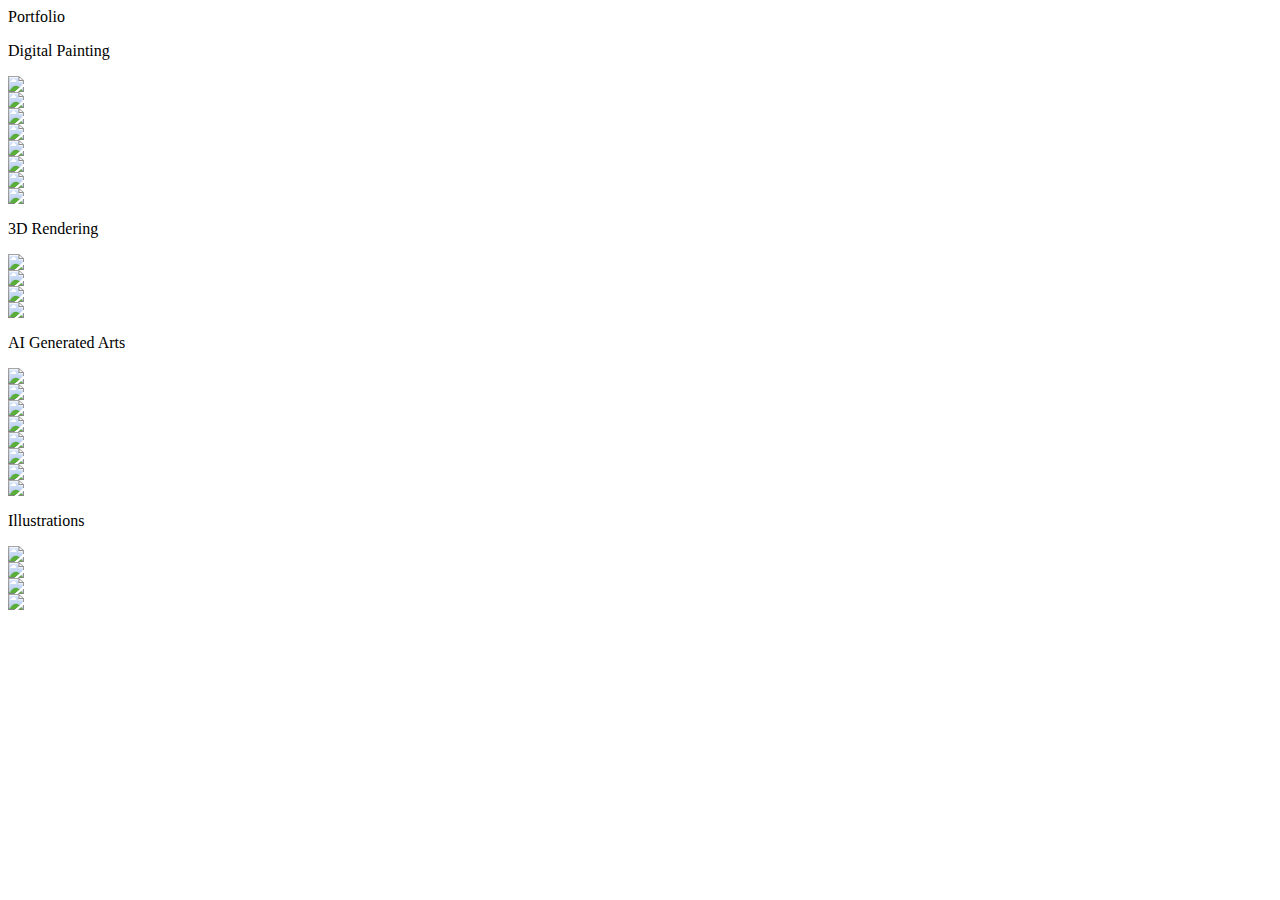
==== portfolio.html @ 2267429c "Add files via upload" ====
<html lang="en">
<head>
    <meta charset="UTF-8">
    <meta http-equiv="X-UA-Compatible" content="IE=edge">
    <meta name="viewport" content="width=device-width, initial-scale=1.0">
    <title>Portfolio</title>
    <link rel="stylesheet" href="portfolio/port_style.css">
</head>
<body>
    <section id="header">
        <div class="header1">
        Port<span>folio</span> 
        </div>

    </section>

    <section id="Digital_Painting">
        <div class="topic">
           <p>Digital Painting</p>
        </div>
        <div id="gallery">
            <div class="square">
                <img src="Portfolio/Digital Painting/1.jpg">
            </div>
            <div class="square">
                <img src="Portfolio/Digital Painting/2.jpg">
           </div>
           <div class="square">
                <img src="Portfolio/Digital Painting/3.jpg">
           </div>
           <div class="square">
                <img src="Portfolio/Digital Painting/4.jpg">
           </div>
           <div class="square">
                <img src="Portfolio/Digital Painting/5.jpg">
           </div>
           <div class="square">
                <img src="Portfolio/Digital Painting/6.jpg">
           </div>
           <div class="square">
                <img src="Portfolio/Digital Painting/7.jpg">
           </div>
           <div class="square">
                <img src="Portfolio/Digital Painting/8.jpg">
           </div>
          </div>
    </section>

    <section id="Rendering">
        <div class="topic">
           <p>3D Rendering</p>
        </div>
        <div id="gallery">
            <div class="square">
              <img src="Portfolio/Blender/1.jpg">
            </div>
            <div class="square">
                <img src="Portfolio/Blender/2.jpg">
           </div>
           <div class="square">
            <img src="Portfolio/Blender/3.jpg">
           </div>
           <div class="square">
            <img src="Portfolio/Blender/4.jpg">
           </div>
        </div>
    </section>

    <section id="Ai_Arts">
        <div class="topic">
           <p>AI Generated Arts</p>
        </div>
        <div id="gallery">
            <div class="square">
              <img src="Portfolio/Ai-Arts/1.jpg">
            </div>
            <div class="square">
                <img src="Portfolio/Ai-Arts/2.jpg">
           </div>
           <div class="square">
            <img src="Portfolio/Ai-Arts/3.jpg">
           </div>
           <div class="square">
            <img src="Portfolio/Ai-Arts/4.jpg">
           </div>
           <div class="square">
            <img src="Portfolio/Ai-Arts/5.jpg">
           </div>
           <div class="square">
            <img src="Portfolio/Ai-Arts/6.jpg">
           </div>
           <div class="square">
            <img src="Portfolio/Ai-Arts/7.jpg">
           </div>
           <div class="square">
            <img src="Portfolio/Ai-Arts/8.jpg">
           </div>
          </div>
    </section>

    <section id="Illustrations">
        <div class="topic">
           <p>Illustrations</p>
        </div>
        <div id="gallery">
            <div class="square">
               <img src="Portfolio/Illustrations/1.jpg">
            </div>
            <div class="square">
                <img src="Portfolio/Illustrations/2.jpg">
           </div>
           <div class="square">
                <img src="Portfolio/Illustrations/3.jpg">
           </div>
           <div class="square">
                <img src="Portfolio/Illustrations/4.jpg">
           </div>
         </div>
    </section>

</body>
</html>
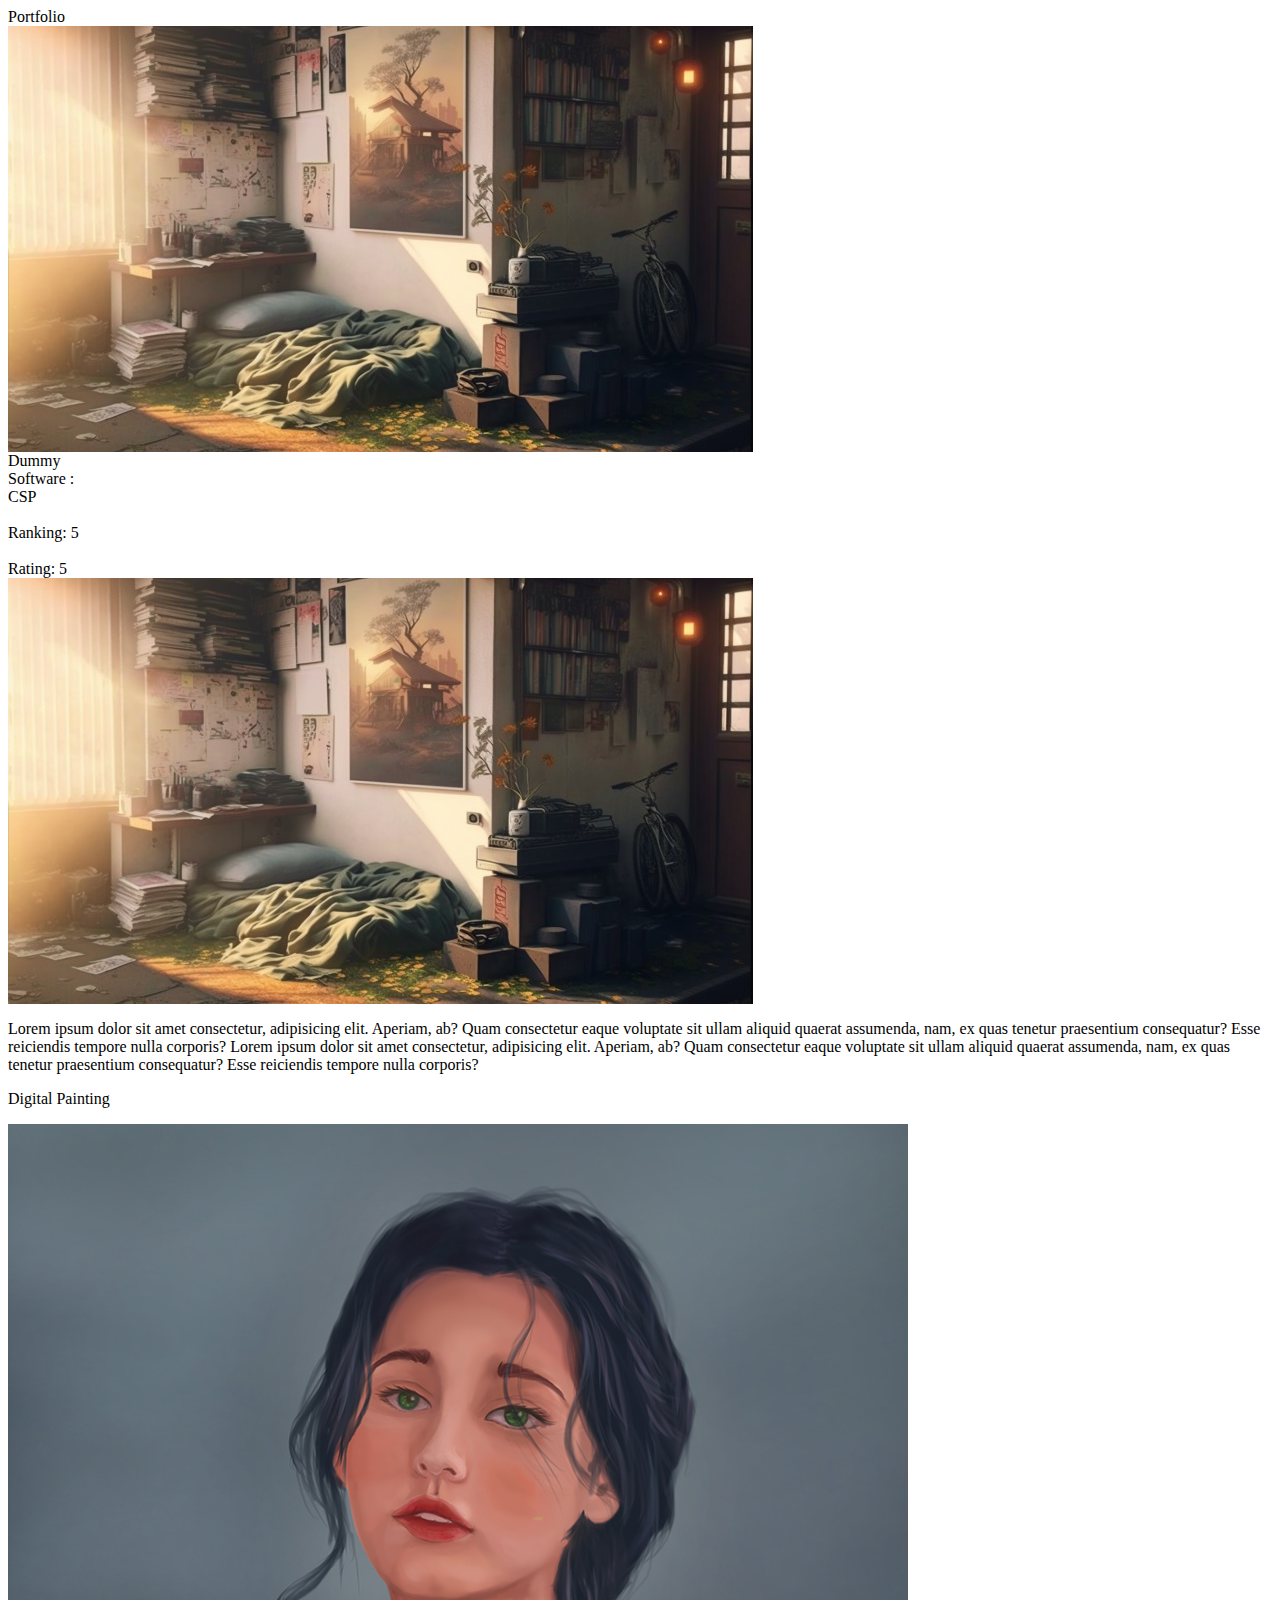
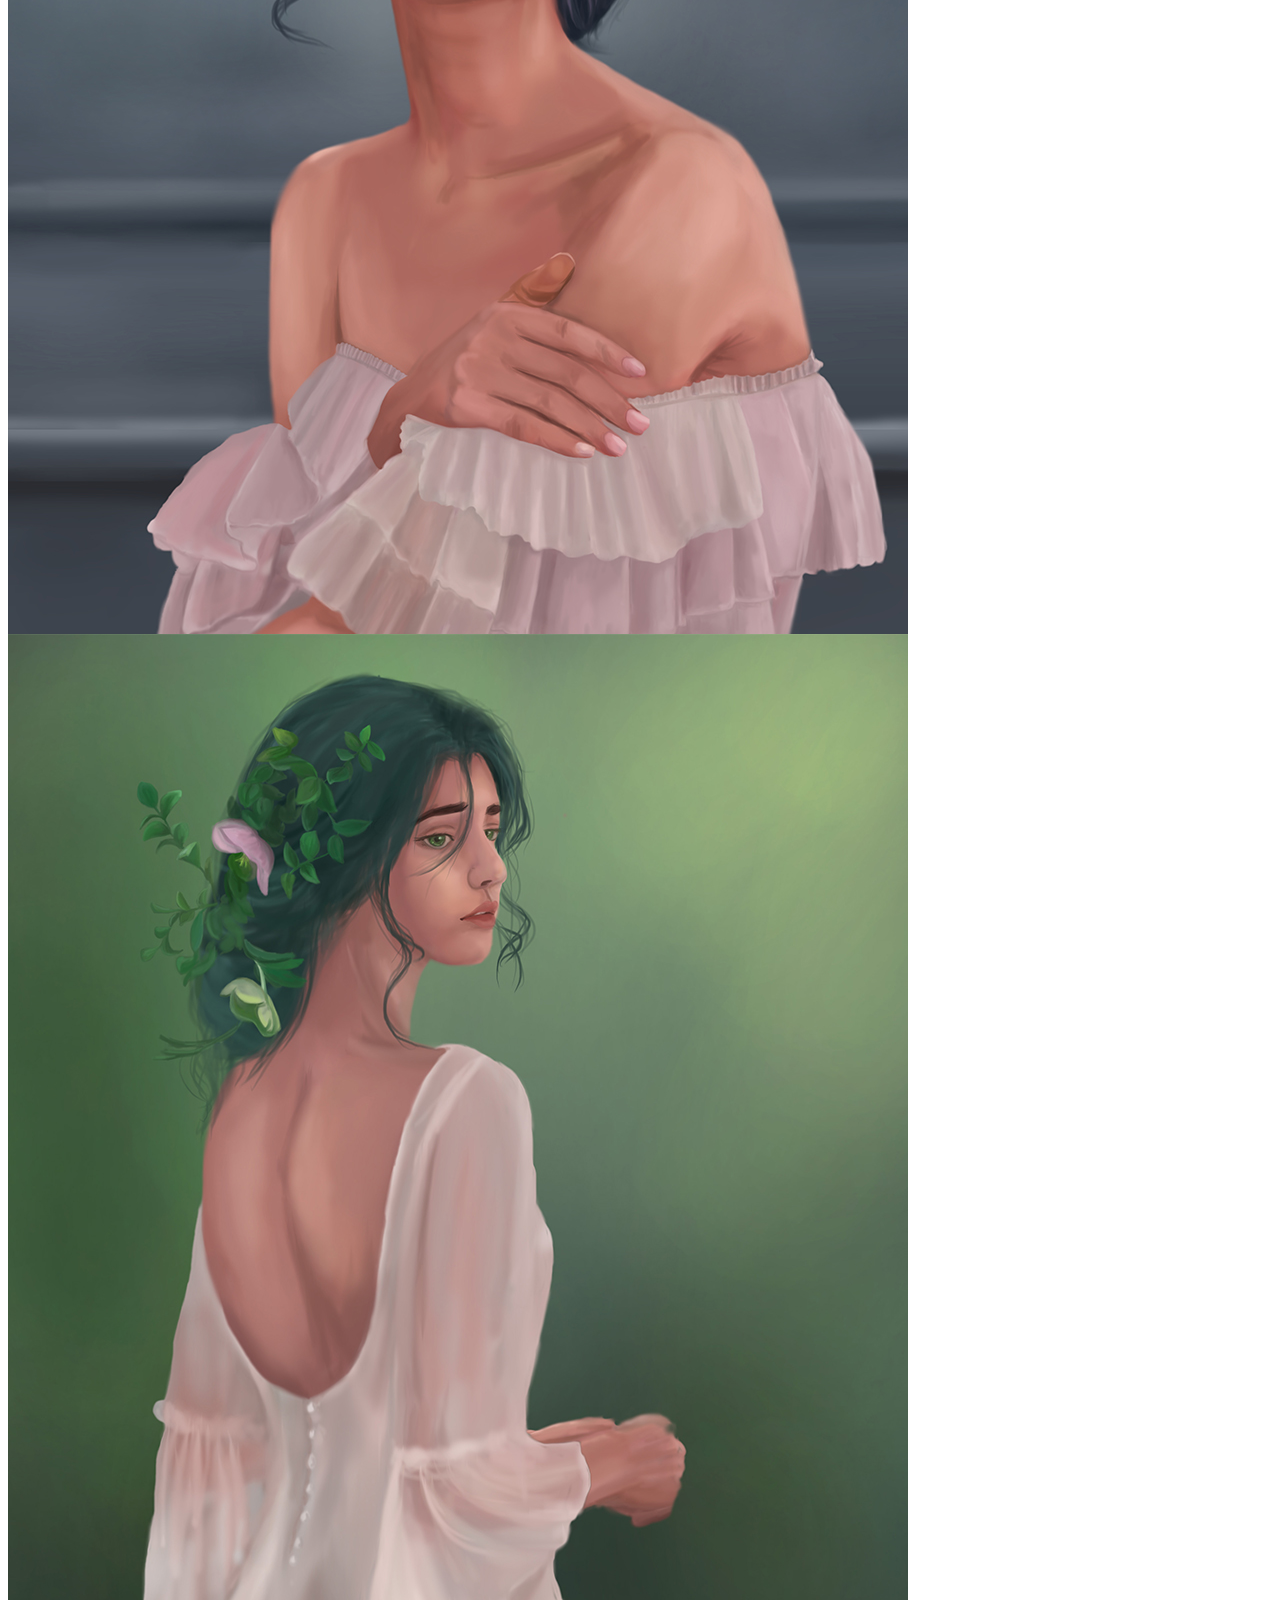
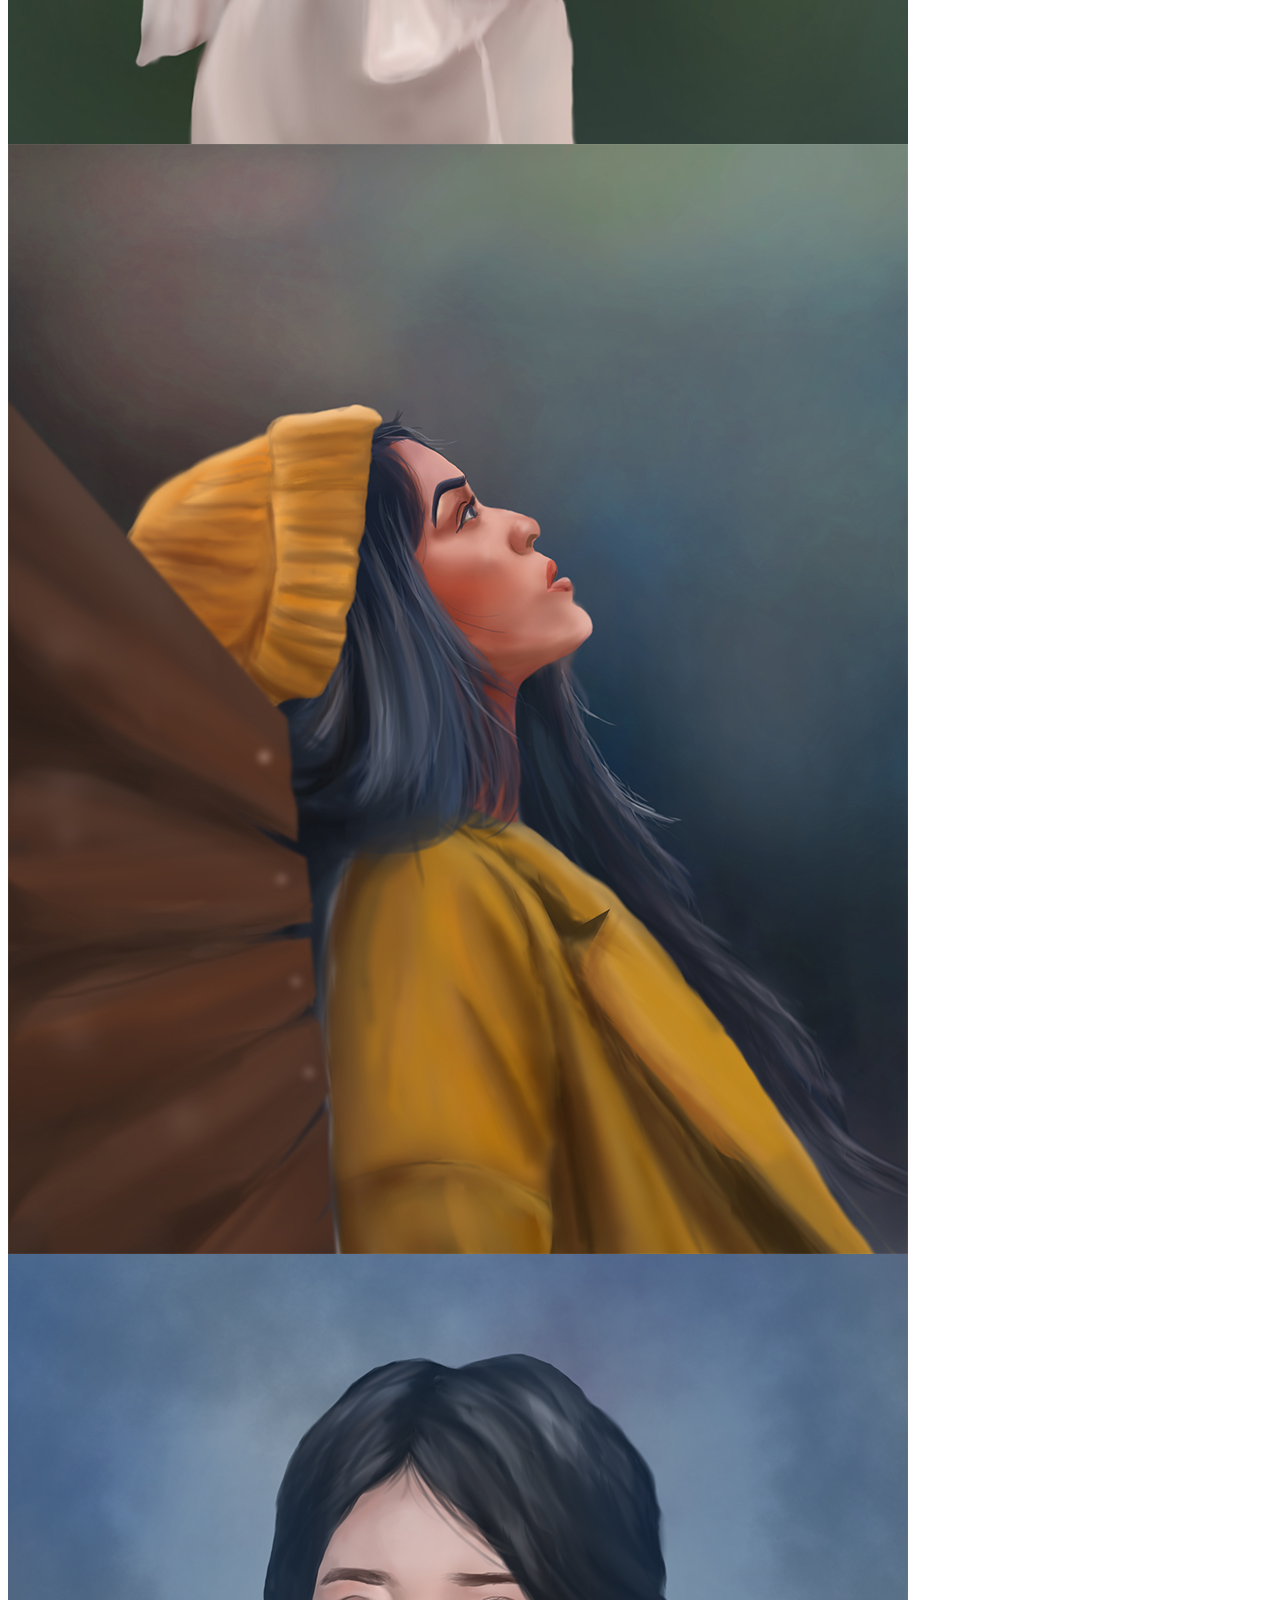
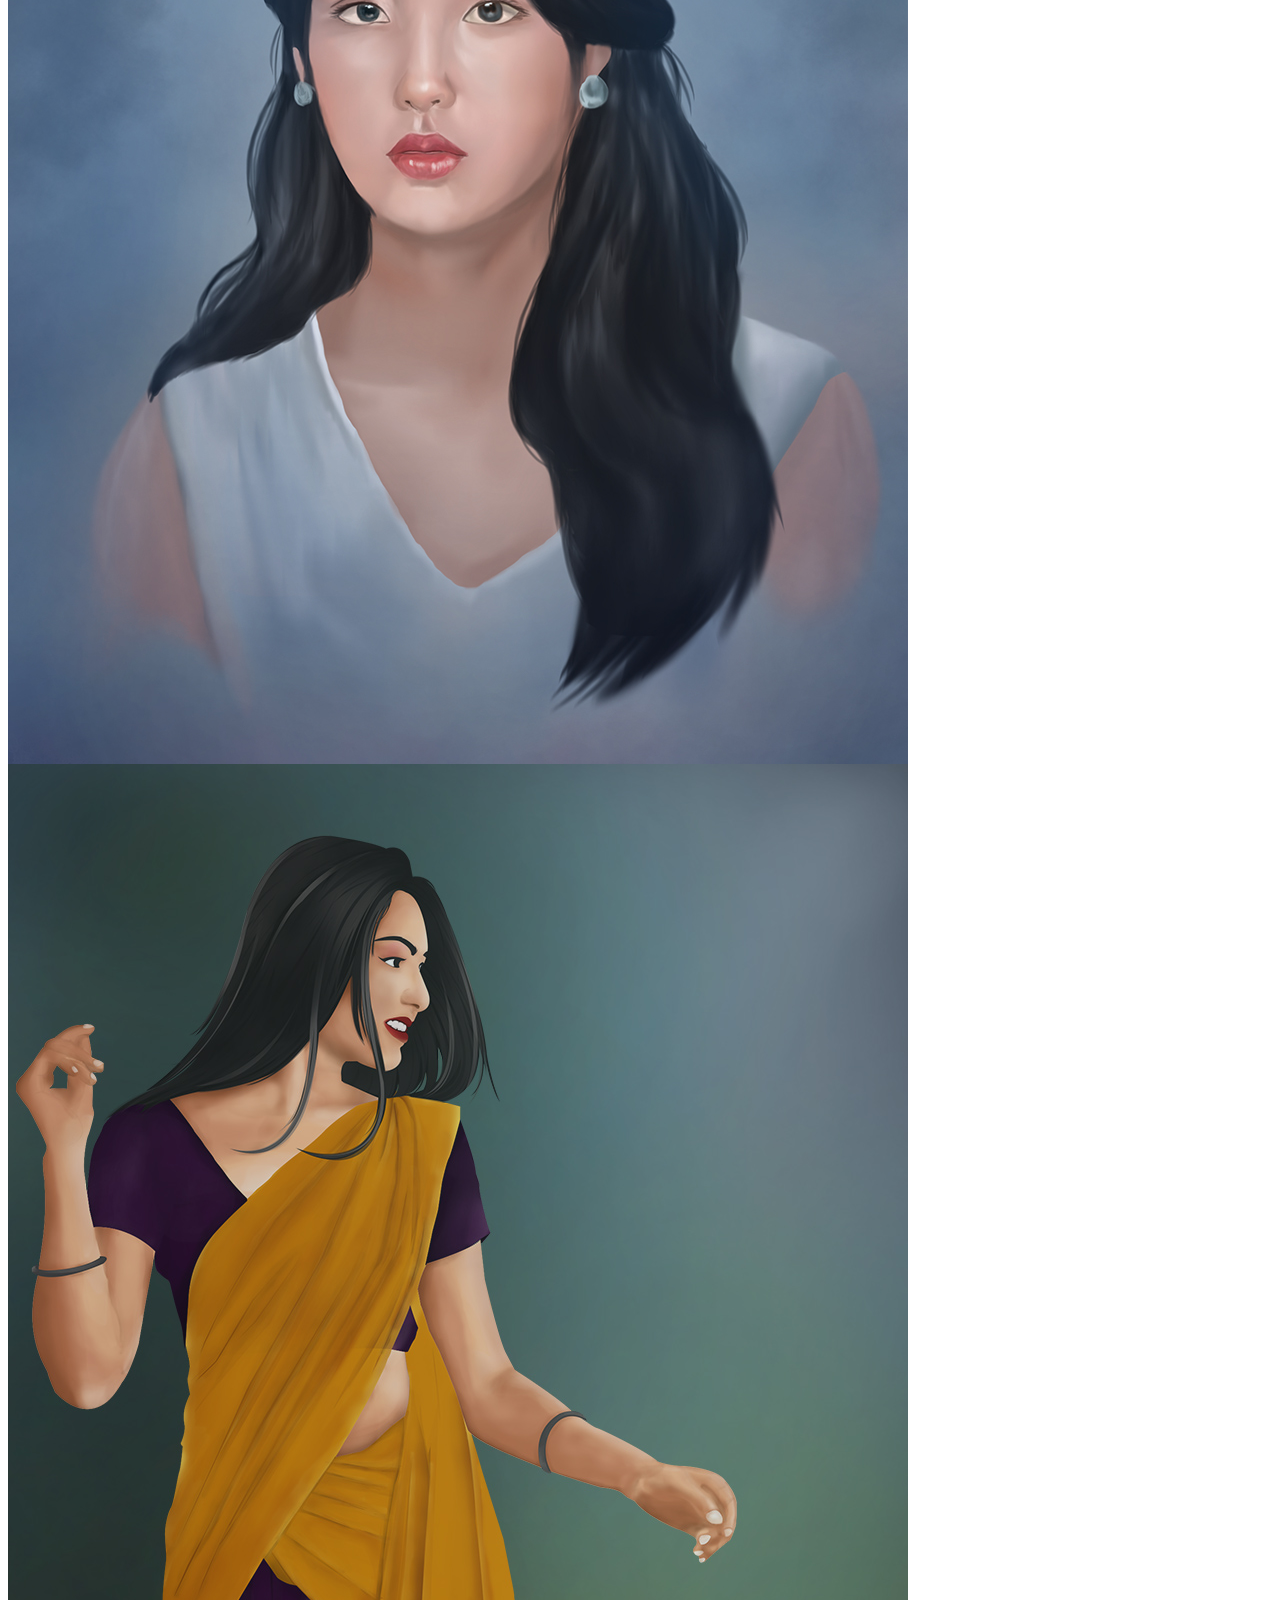
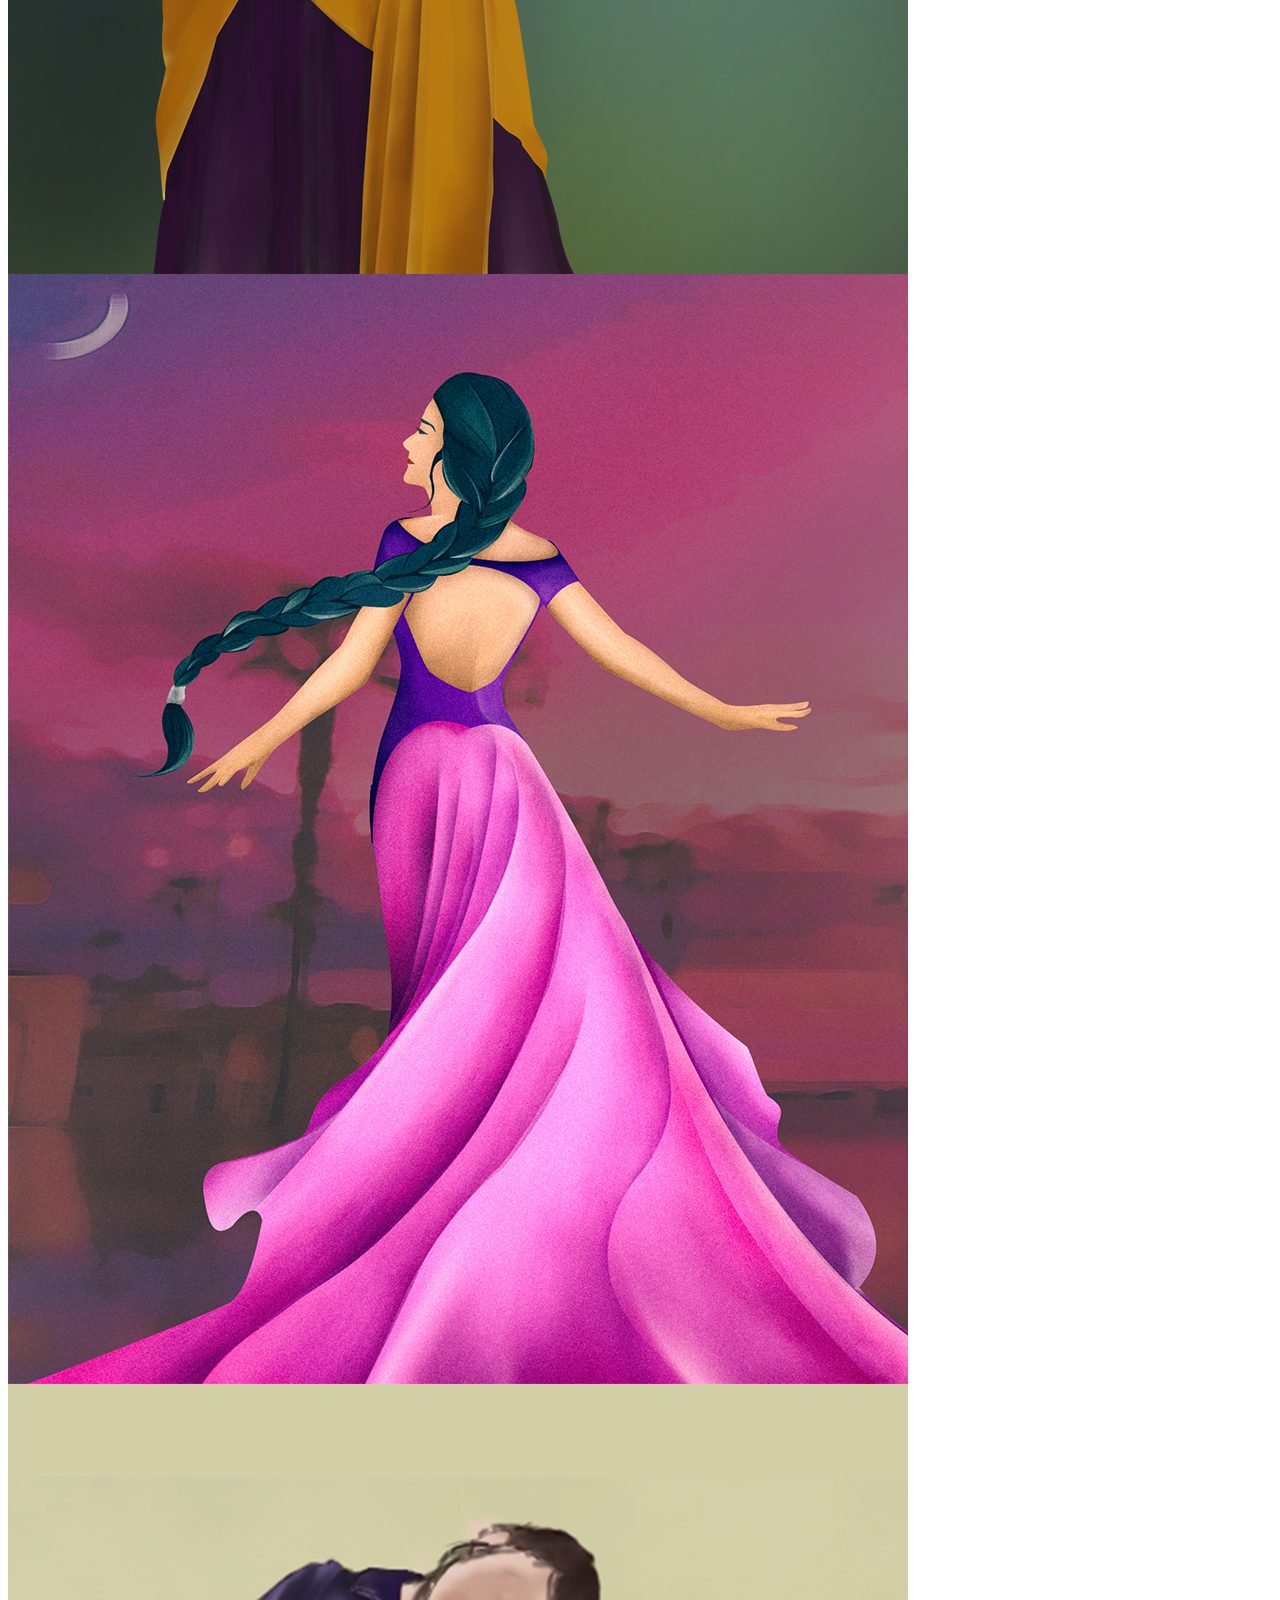
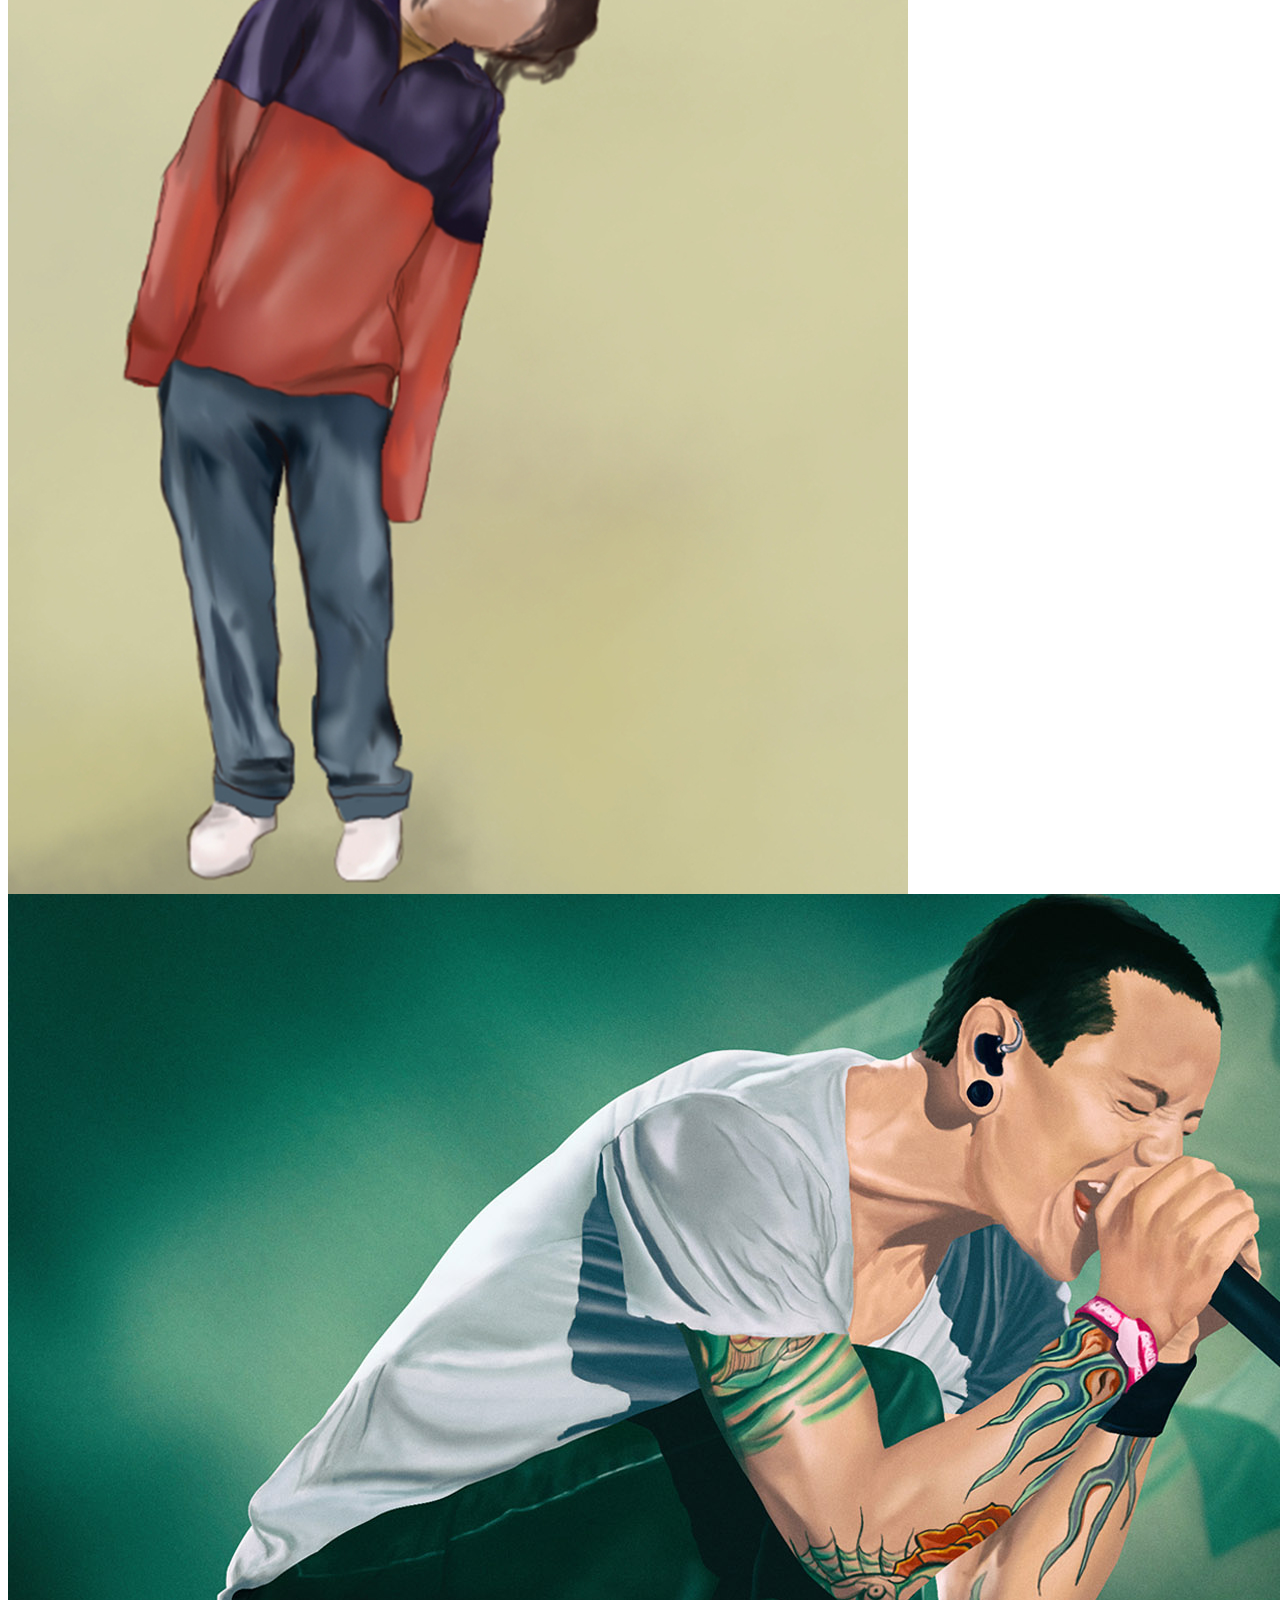
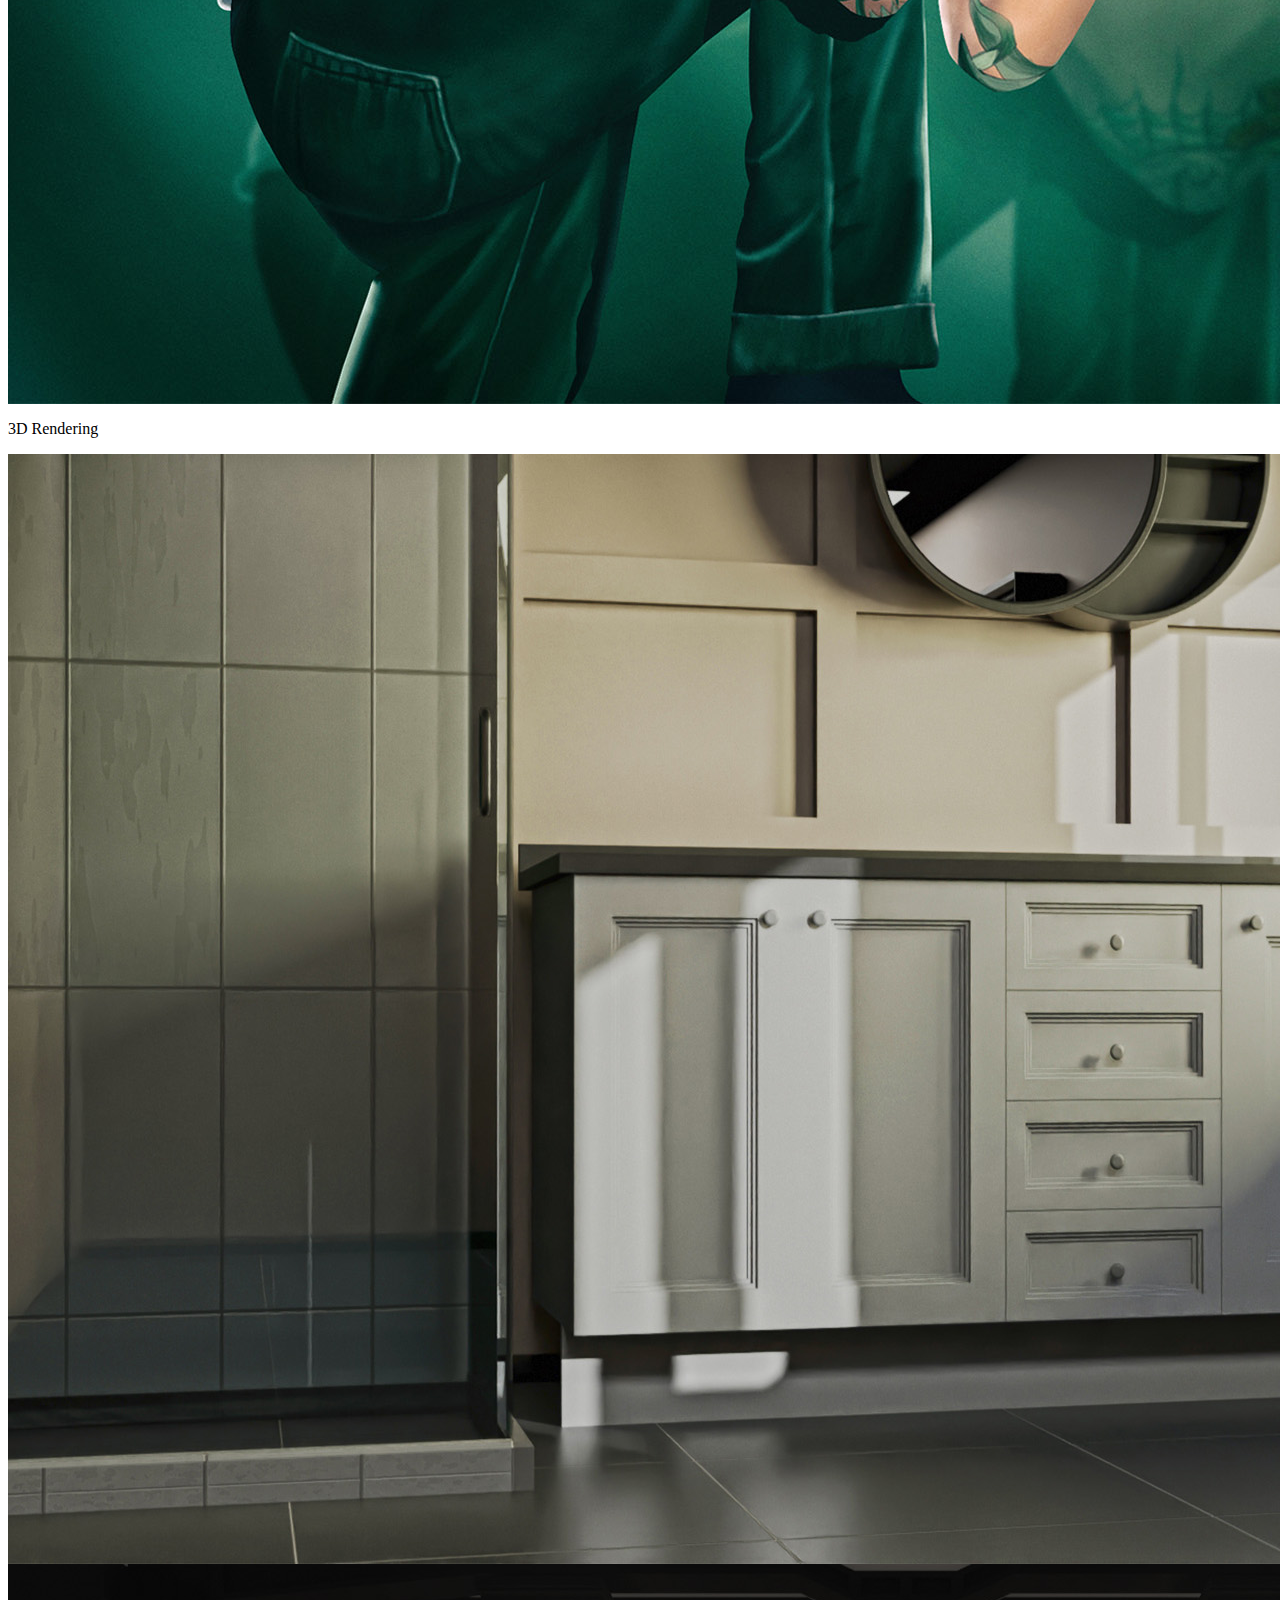
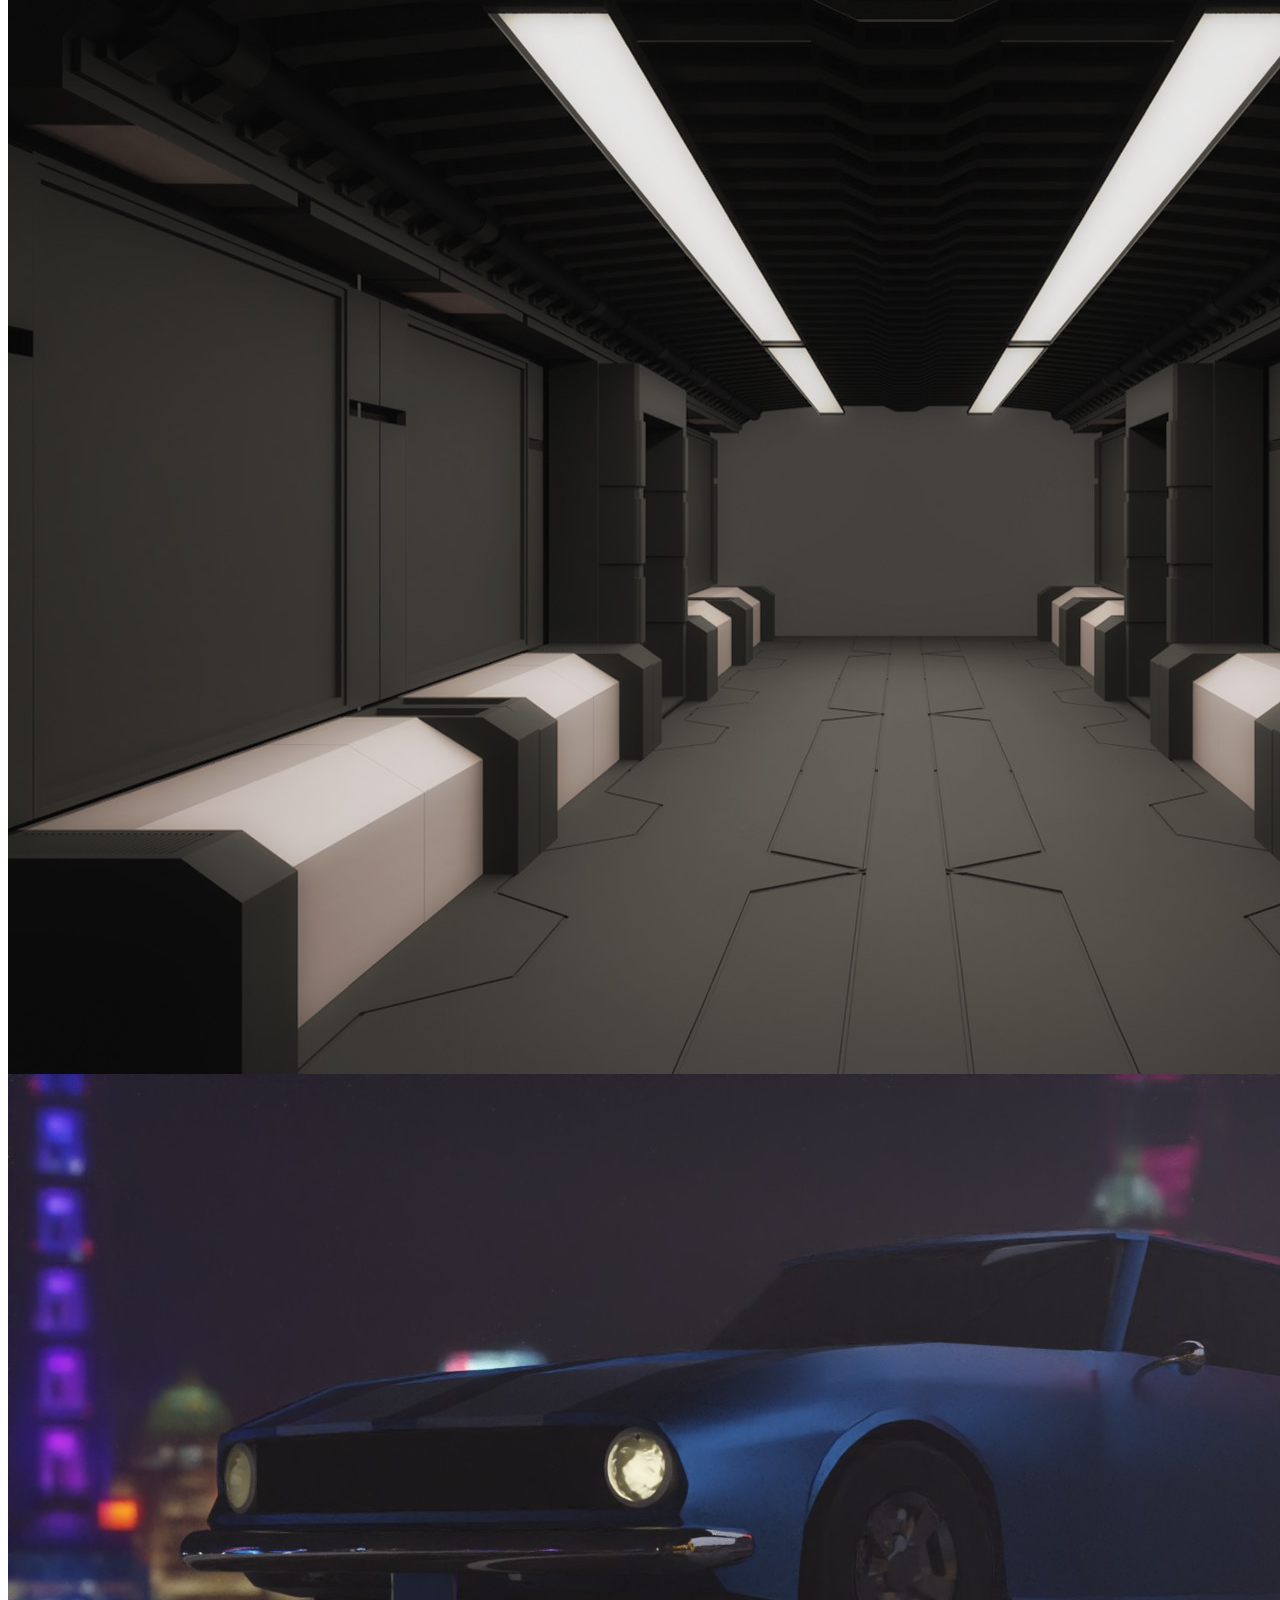
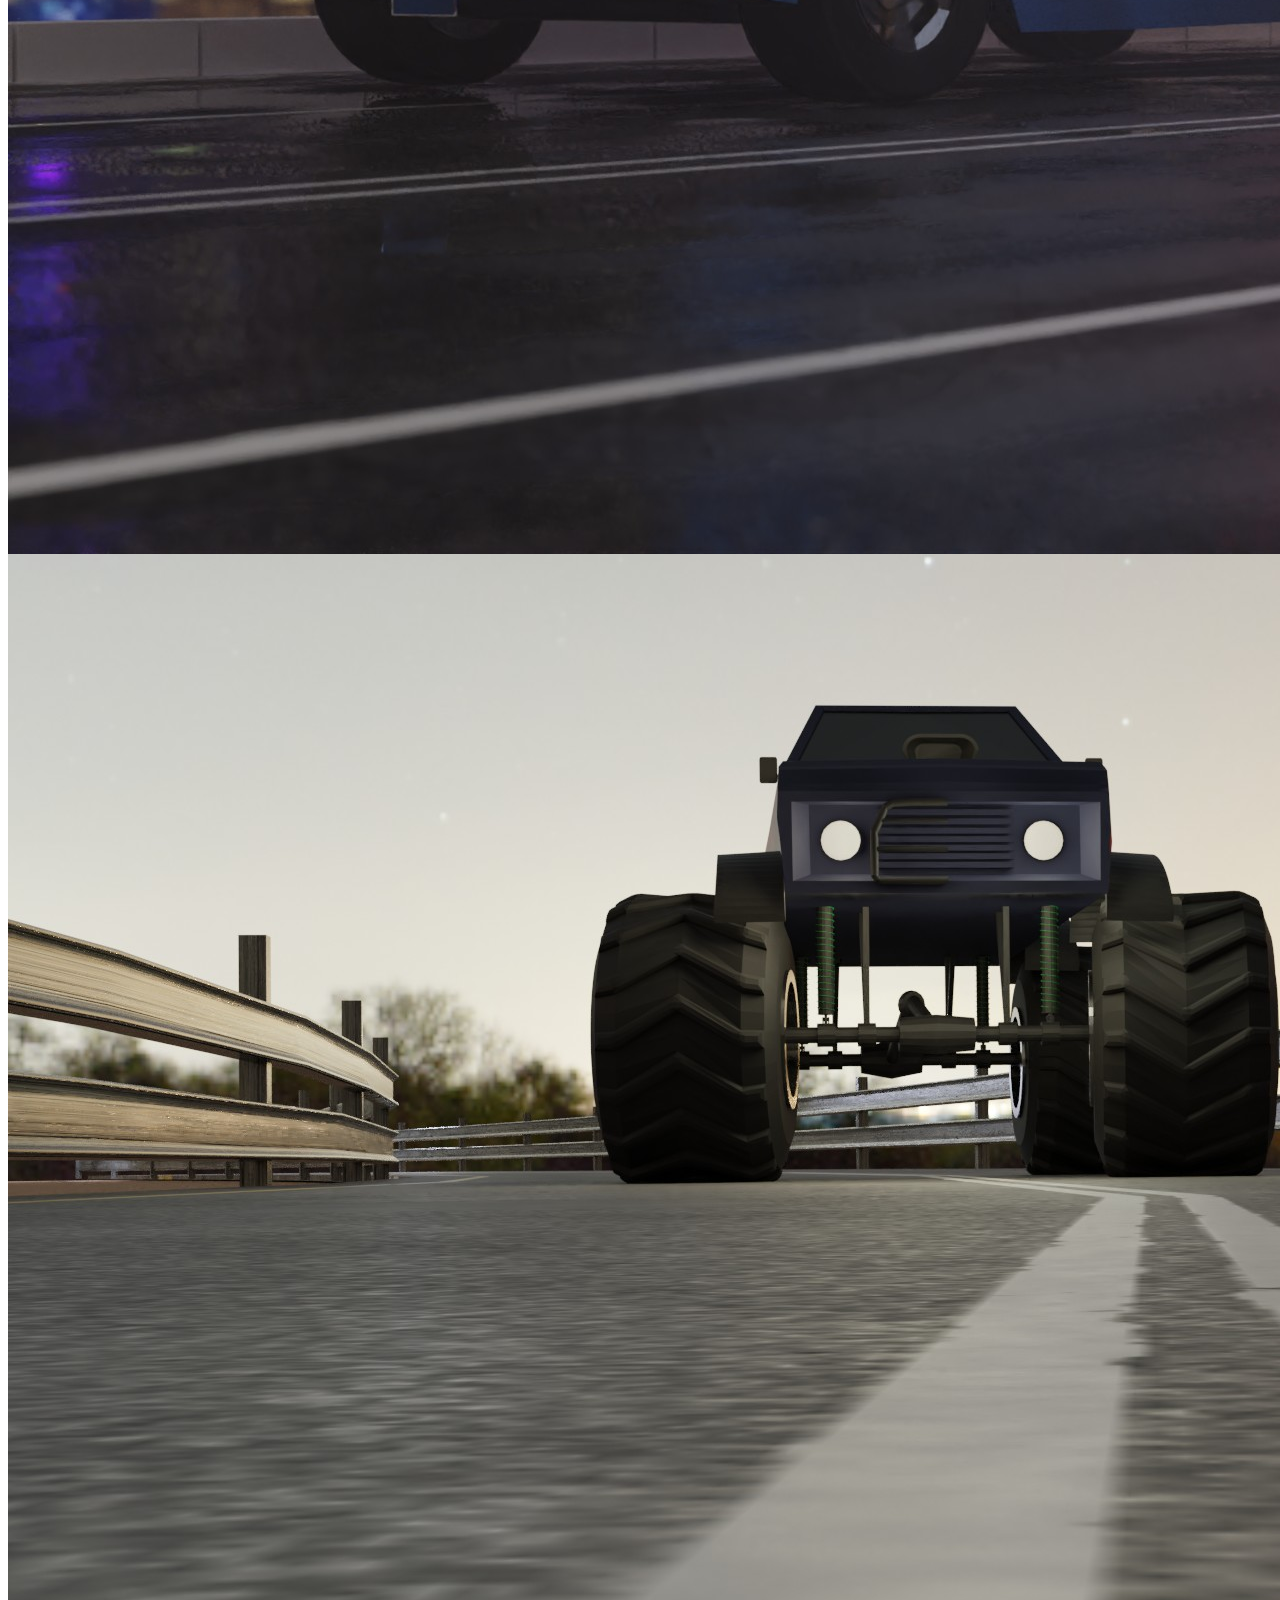
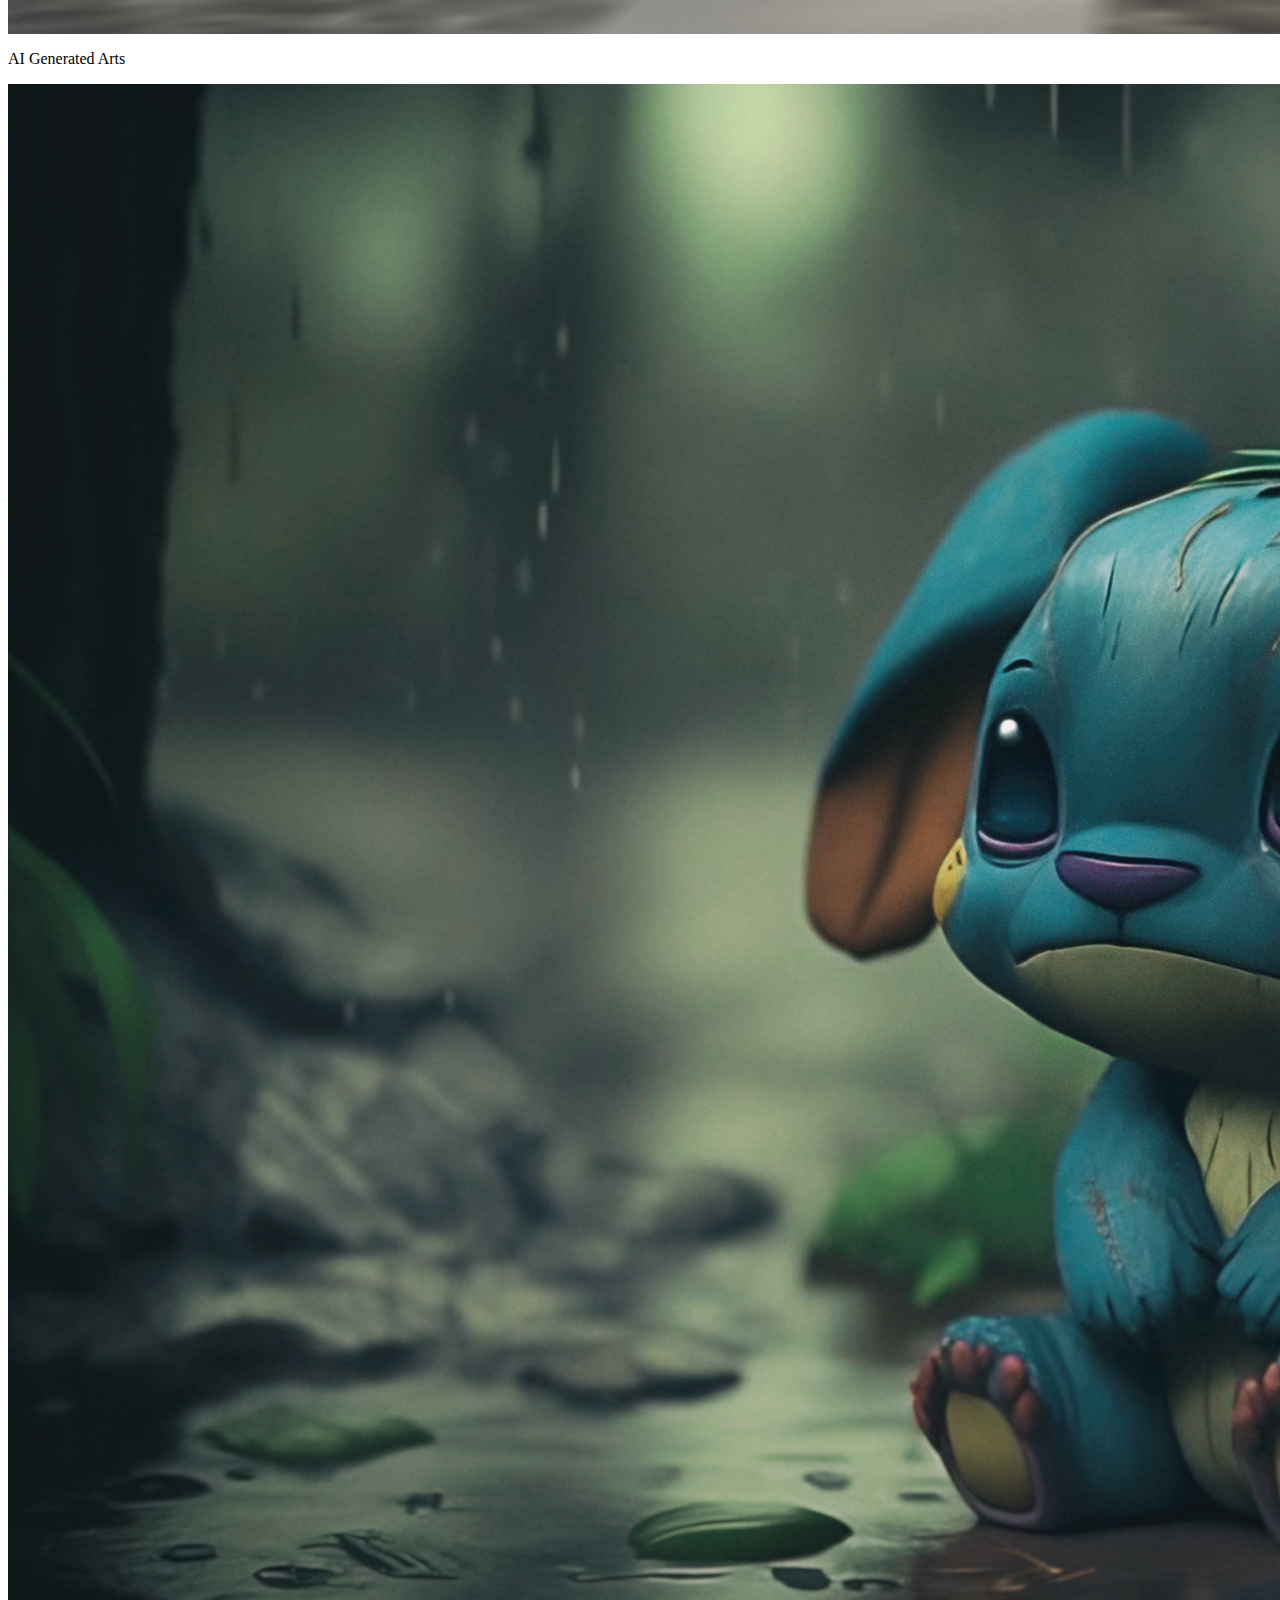
==== commit 5cd9a3d1: "Add files via upload" ====
--- a/portfolio.html
+++ b/portfolio.html
@@ -5,6 +5,8 @@
     <meta name="viewport" content="width=device-width, initial-scale=1.0">
     <title>Portfolio</title>
     <link rel="stylesheet" href="portfolio/port_style.css">
+    <script src="https://ajax.googleapis.com/ajax/libs/jquery/3.6.0/jquery.min.js"></script>
+   
 </head>
 <body>
     <section id="header">
@@ -14,34 +16,71 @@
 
     </section>
 
+    <section class="PopUP" id="example-div">
+        <div id="container">
+            <div class="left">
+                <div class="round-img">
+                    <img src="Portfolio/dummy.jpg" alt="dummy" id="dummy-image">
+                </div>
+                <div class="round-img-topic" id="photo-name">
+                   Dummy 
+                </div>
+                <div class="underline">
+                </div>
+                <div class="description">
+                    <span>Software :</span> <div id="photo-software"> CSP  </div> 
+                    <br>
+                    <span>Ranking:</span> 5
+                    <br>
+                    <br>
+                    <span>Rating:</span> 5
+                </div>
+
+
+            </div>
+
+            <div class="middle">
+                <div class="photo">
+                    <img src="Portfolio/dummy.jpg" alt="dummy" id="dummy-image-middle">
+                </div>
+                <p>Lorem ipsum dolor sit amet consectetur, adipisicing elit. Aperiam, ab? Quam consectetur eaque voluptate sit ullam aliquid quaerat assumenda, nam, ex quas tenetur praesentium consequatur? Esse reiciendis tempore nulla corporis?
+                    Lorem ipsum dolor sit amet consectetur, adipisicing elit. Aperiam, ab? Quam consectetur eaque voluptate sit ullam aliquid quaerat assumenda, nam, ex quas tenetur praesentium consequatur? Esse reiciendis tempore nulla corporis?
+                </p>
+
+            </div>
+            
+       </div>
+
+    </section>
+    <section id="all">
     <section id="Digital_Painting">
         <div class="topic">
            <p>Digital Painting</p>
         </div>
         <div id="gallery">
             <div class="square">
-                <img src="Portfolio/Digital Painting/1.jpg">
+                <img src="Portfolio/Digital Painting/1.jpg " data-id="1" class="gallery-image" >
             </div>
             <div class="square">
-                <img src="Portfolio/Digital Painting/2.jpg">
+                <img src="Portfolio/Digital Painting/2.jpg" data-id="2" class="gallery-image" >
            </div>
            <div class="square">
-                <img src="Portfolio/Digital Painting/3.jpg">
+                <img src="Portfolio/Digital Painting/3.jpg" data-id="3" class="gallery-image" >
            </div>
            <div class="square">
-                <img src="Portfolio/Digital Painting/4.jpg">
+                <img src="Portfolio/Digital Painting/4.jpg" data-id="4" class="gallery-image" >
            </div>
            <div class="square">
-                <img src="Portfolio/Digital Painting/5.jpg">
+                <img src="Portfolio/Digital Painting/5.jpg" data-id="5" class="gallery-image" >
            </div>
            <div class="square">
-                <img src="Portfolio/Digital Painting/6.jpg">
+                <img src="Portfolio/Digital Painting/6.jpg" data-id="6" class="gallery-image" >
            </div>
            <div class="square">
-                <img src="Portfolio/Digital Painting/7.jpg">
+                <img src="Portfolio/Digital Painting/7.jpg" data-id="7" class="gallery-image" >
            </div>
            <div class="square">
-                <img src="Portfolio/Digital Painting/8.jpg">
+                <img src="Portfolio/Digital Painting/8.jpg" data-id="8" class="gallery-image" >
            </div>
           </div>
     </section>
@@ -52,16 +91,16 @@
         </div>
         <div id="gallery">
             <div class="square">
-              <img src="Portfolio/Blender/1.jpg">
+              <img src="Portfolio/Blender/1.jpg" data-id="9" class="gallery-image" >
             </div>
             <div class="square">
-                <img src="Portfolio/Blender/2.jpg">
+                <img src="Portfolio/Blender/2.jpg" data-id="10" class="gallery-image" >
            </div>
            <div class="square">
-            <img src="Portfolio/Blender/3.jpg">
+            <img src="Portfolio/Blender/3.jpg" data-id="11" class="gallery-image" >
            </div>
            <div class="square">
-            <img src="Portfolio/Blender/4.jpg">
+            <img src="Portfolio/Blender/4.jpg" data-id="12" class="gallery-image" >
            </div>
         </div>
     </section>
@@ -117,6 +156,8 @@
            </div>
          </div>
     </section>
-
+</section>
+   
+    <script src="Portfolio/scrpits_portfolio.js"></script>
 </body>
 </html>
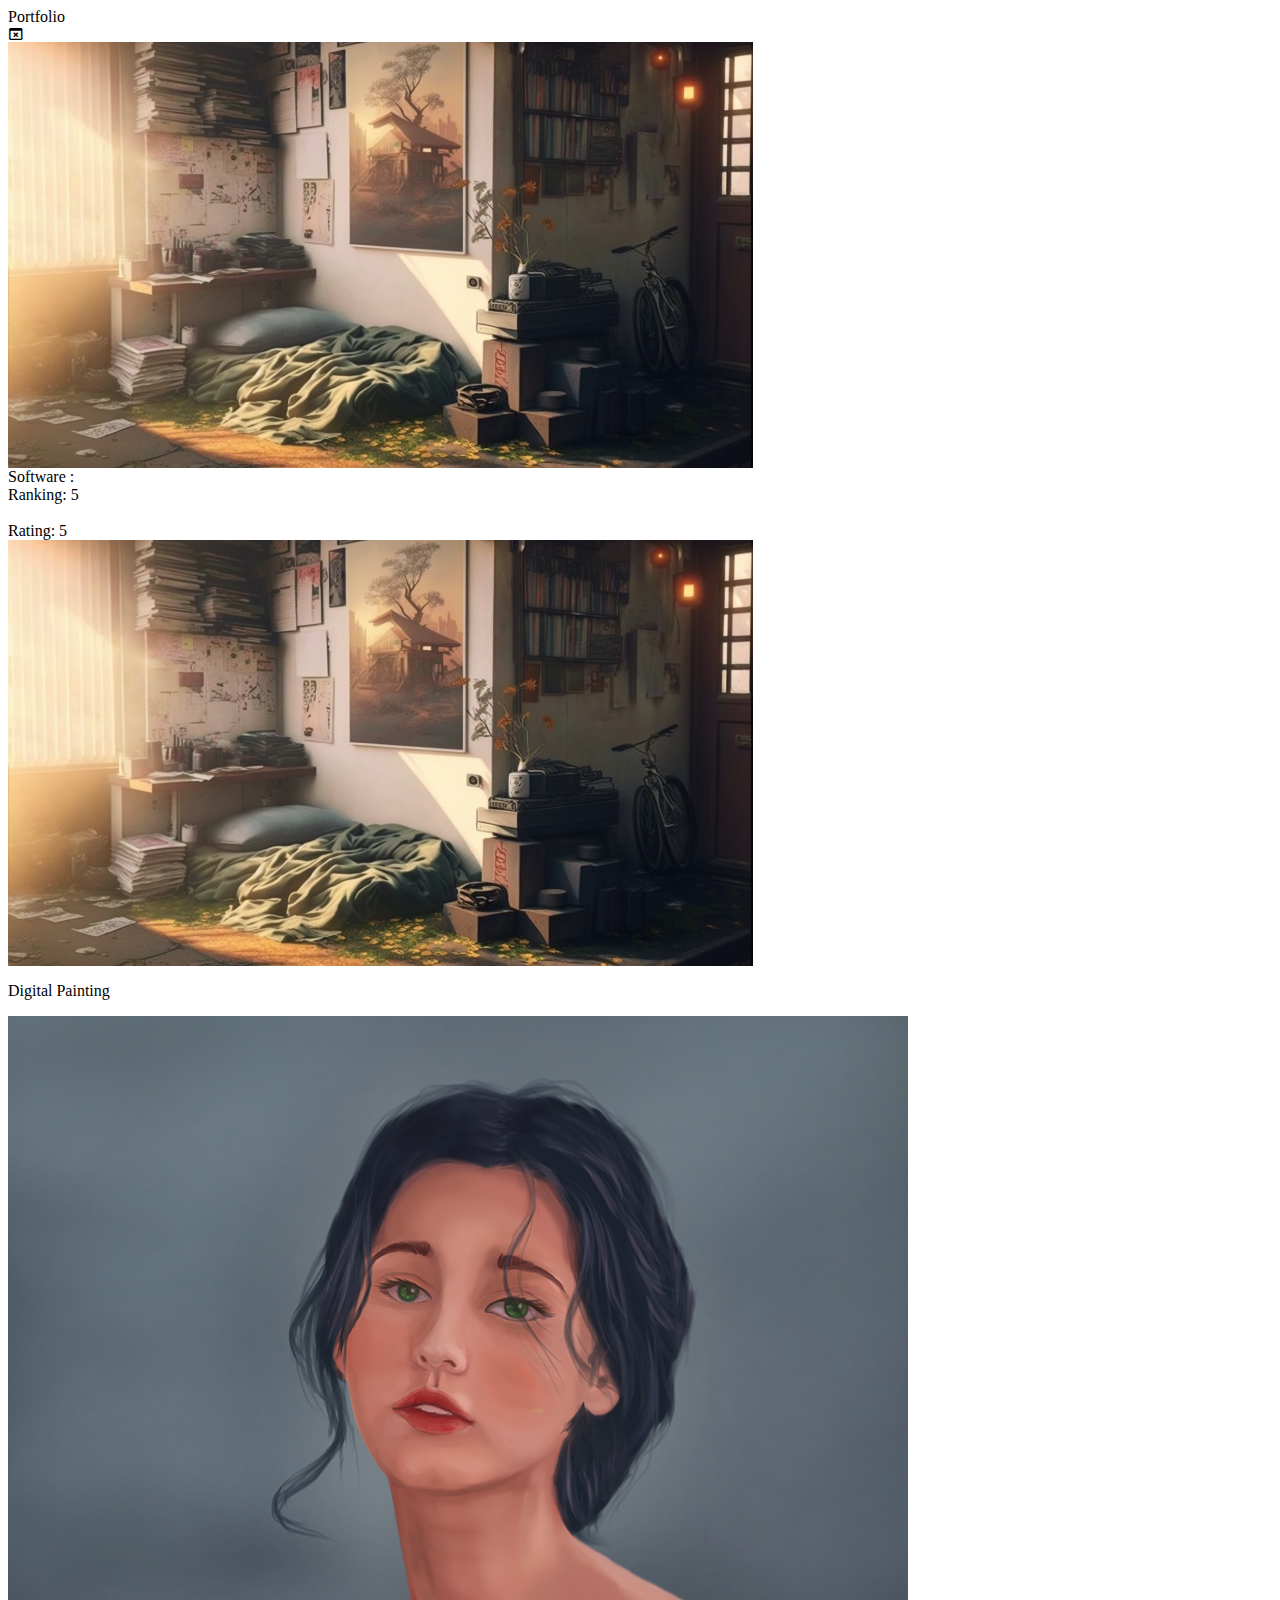
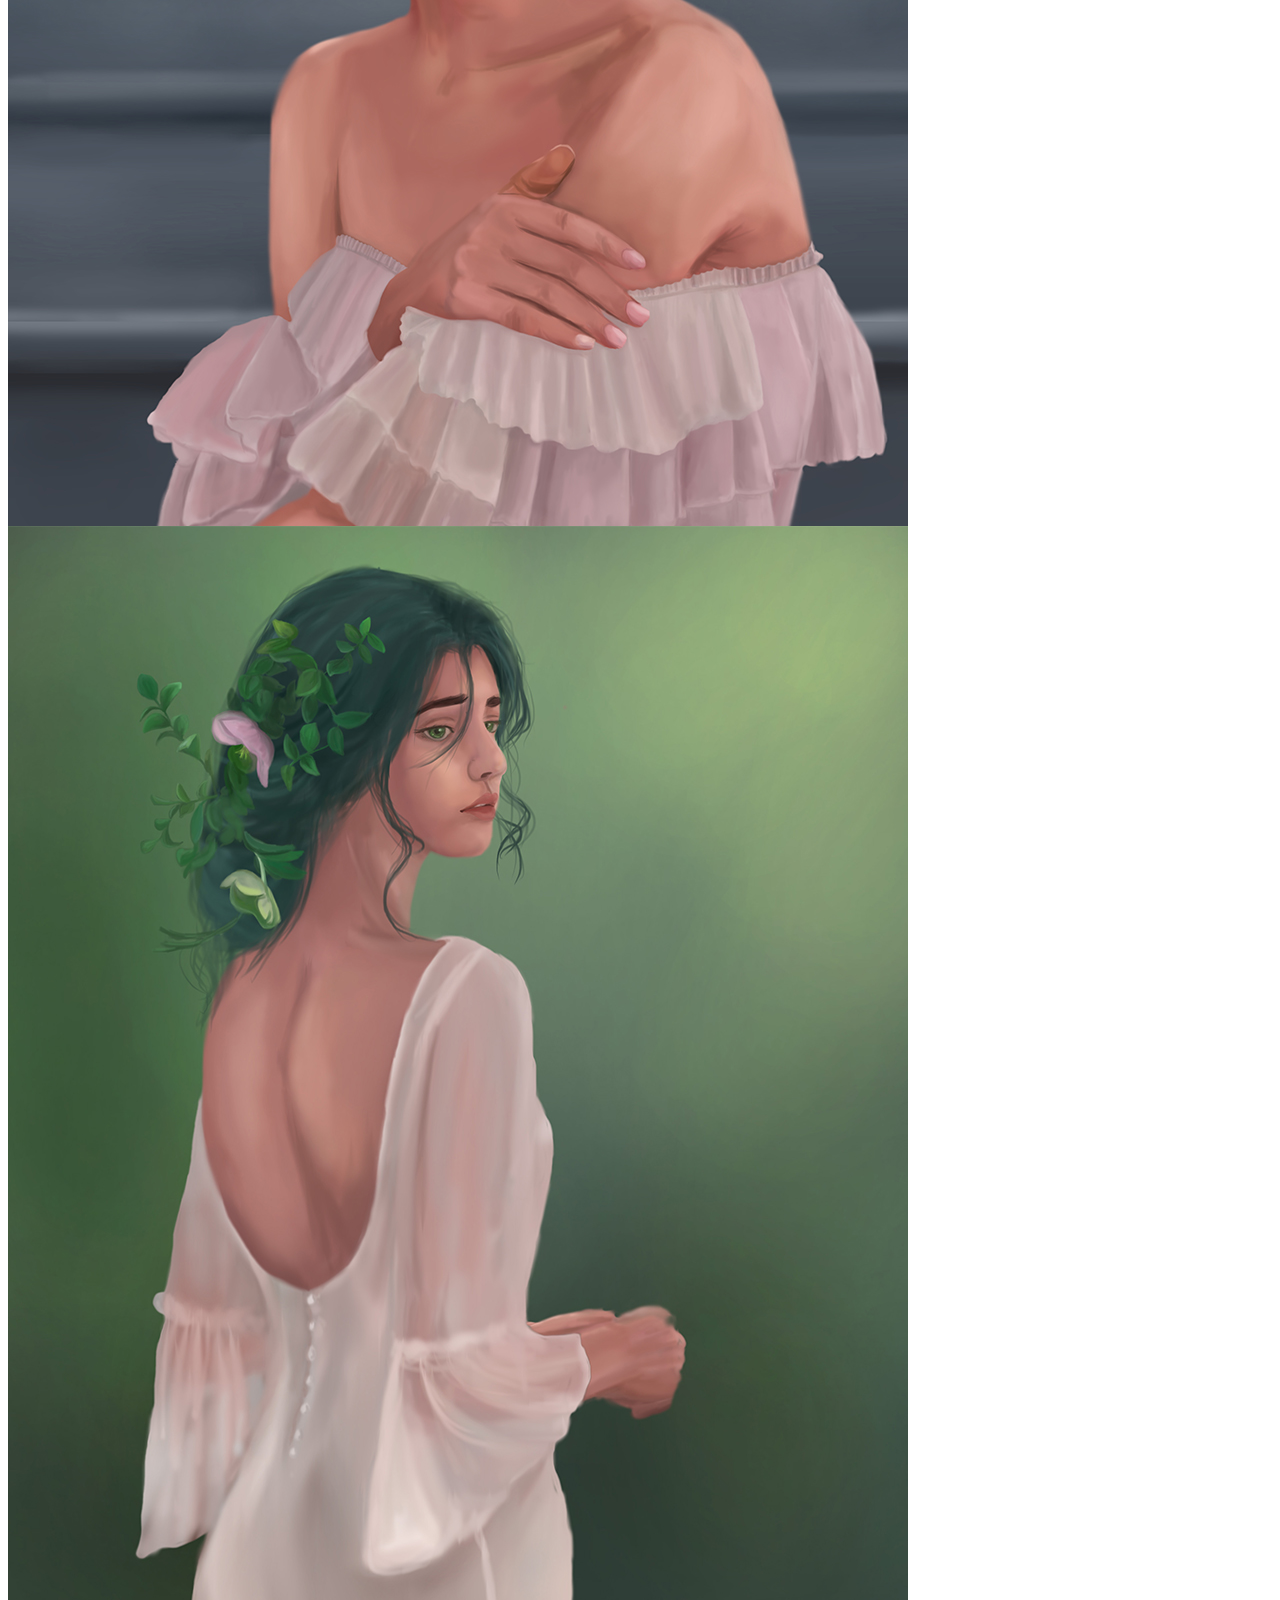
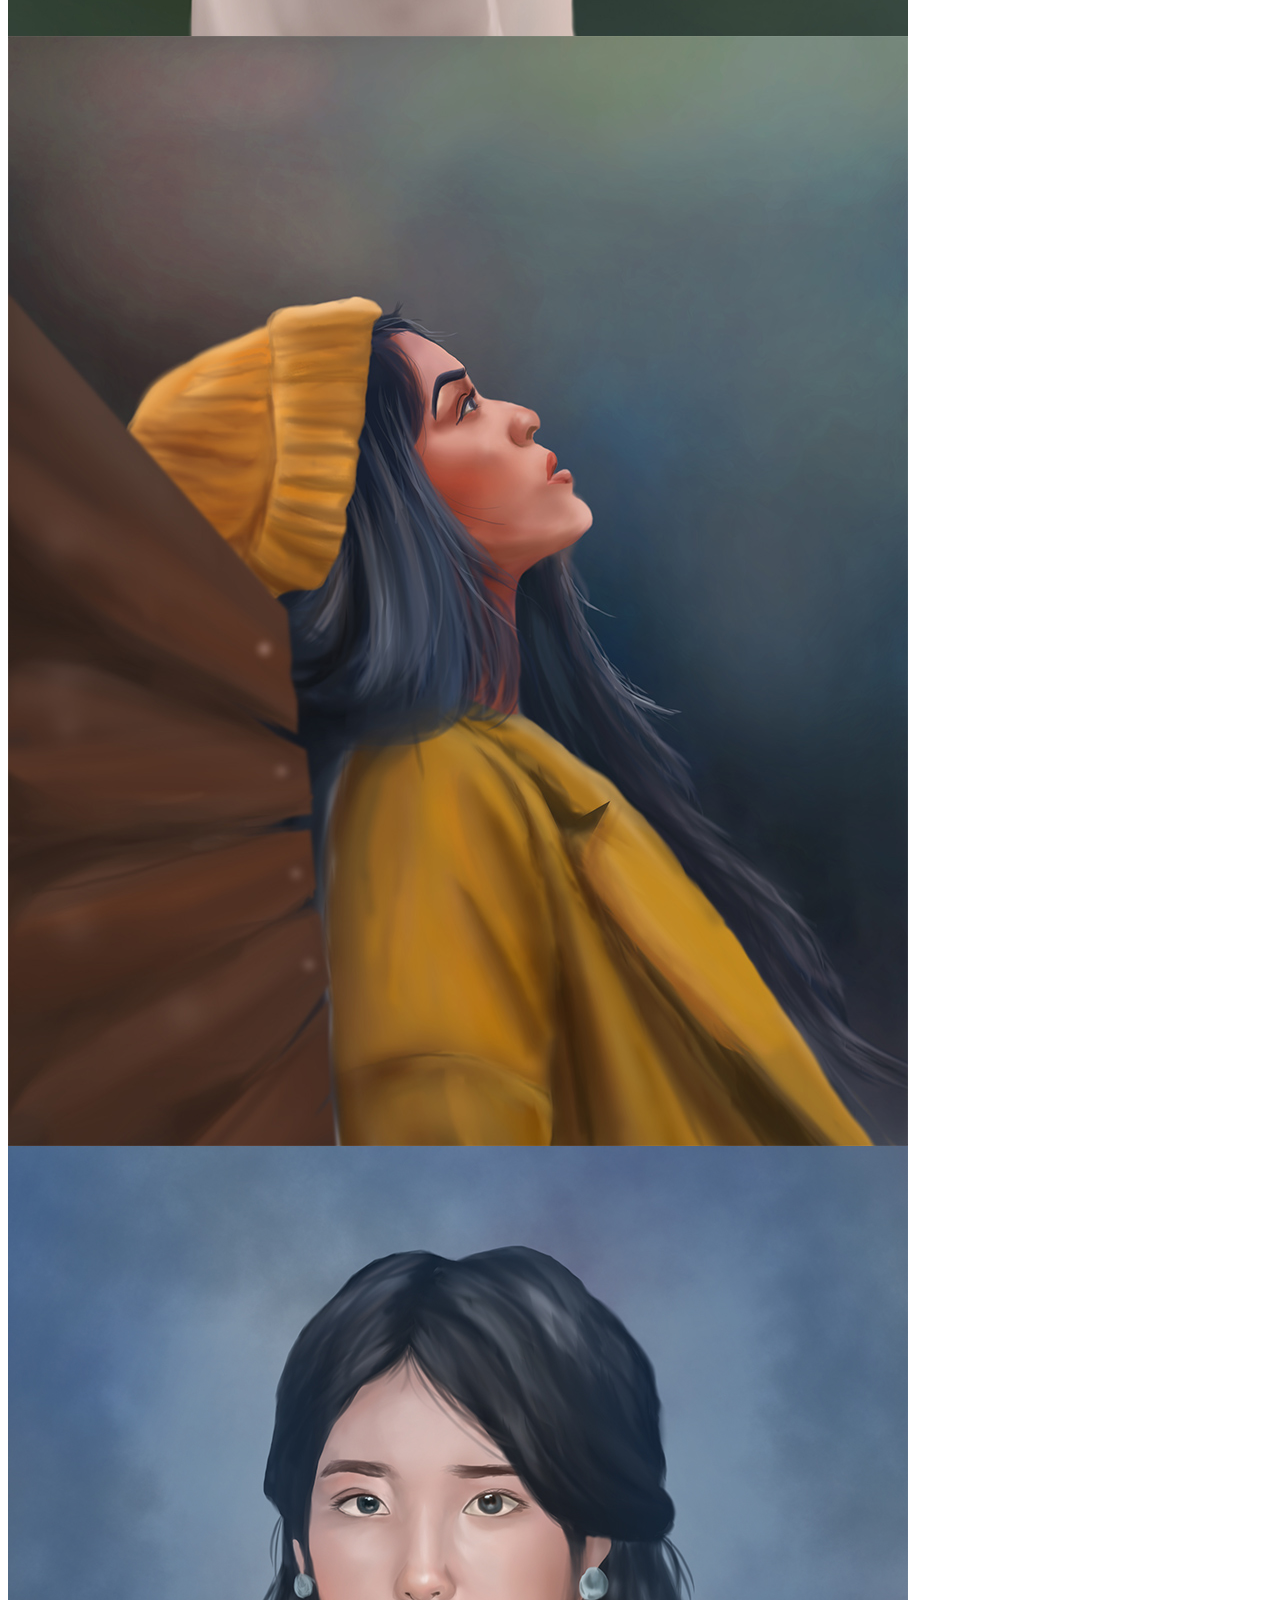
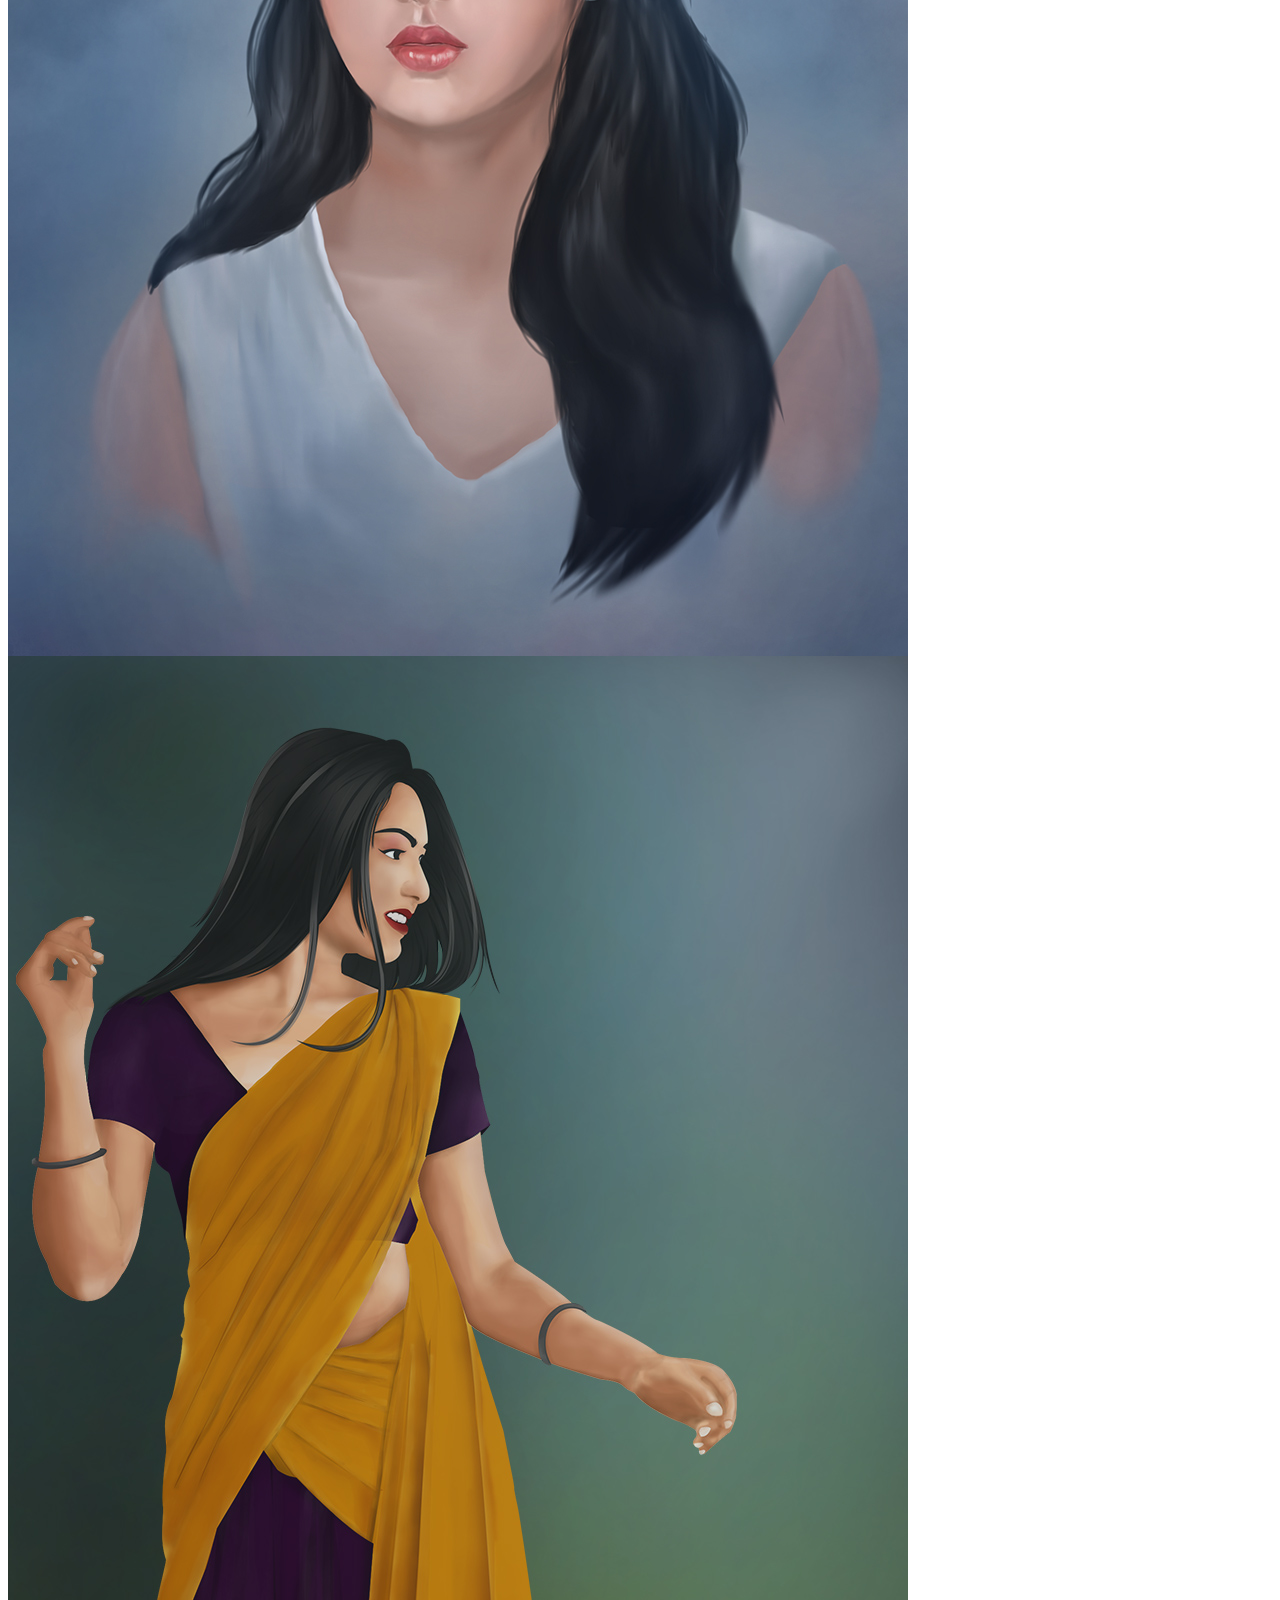
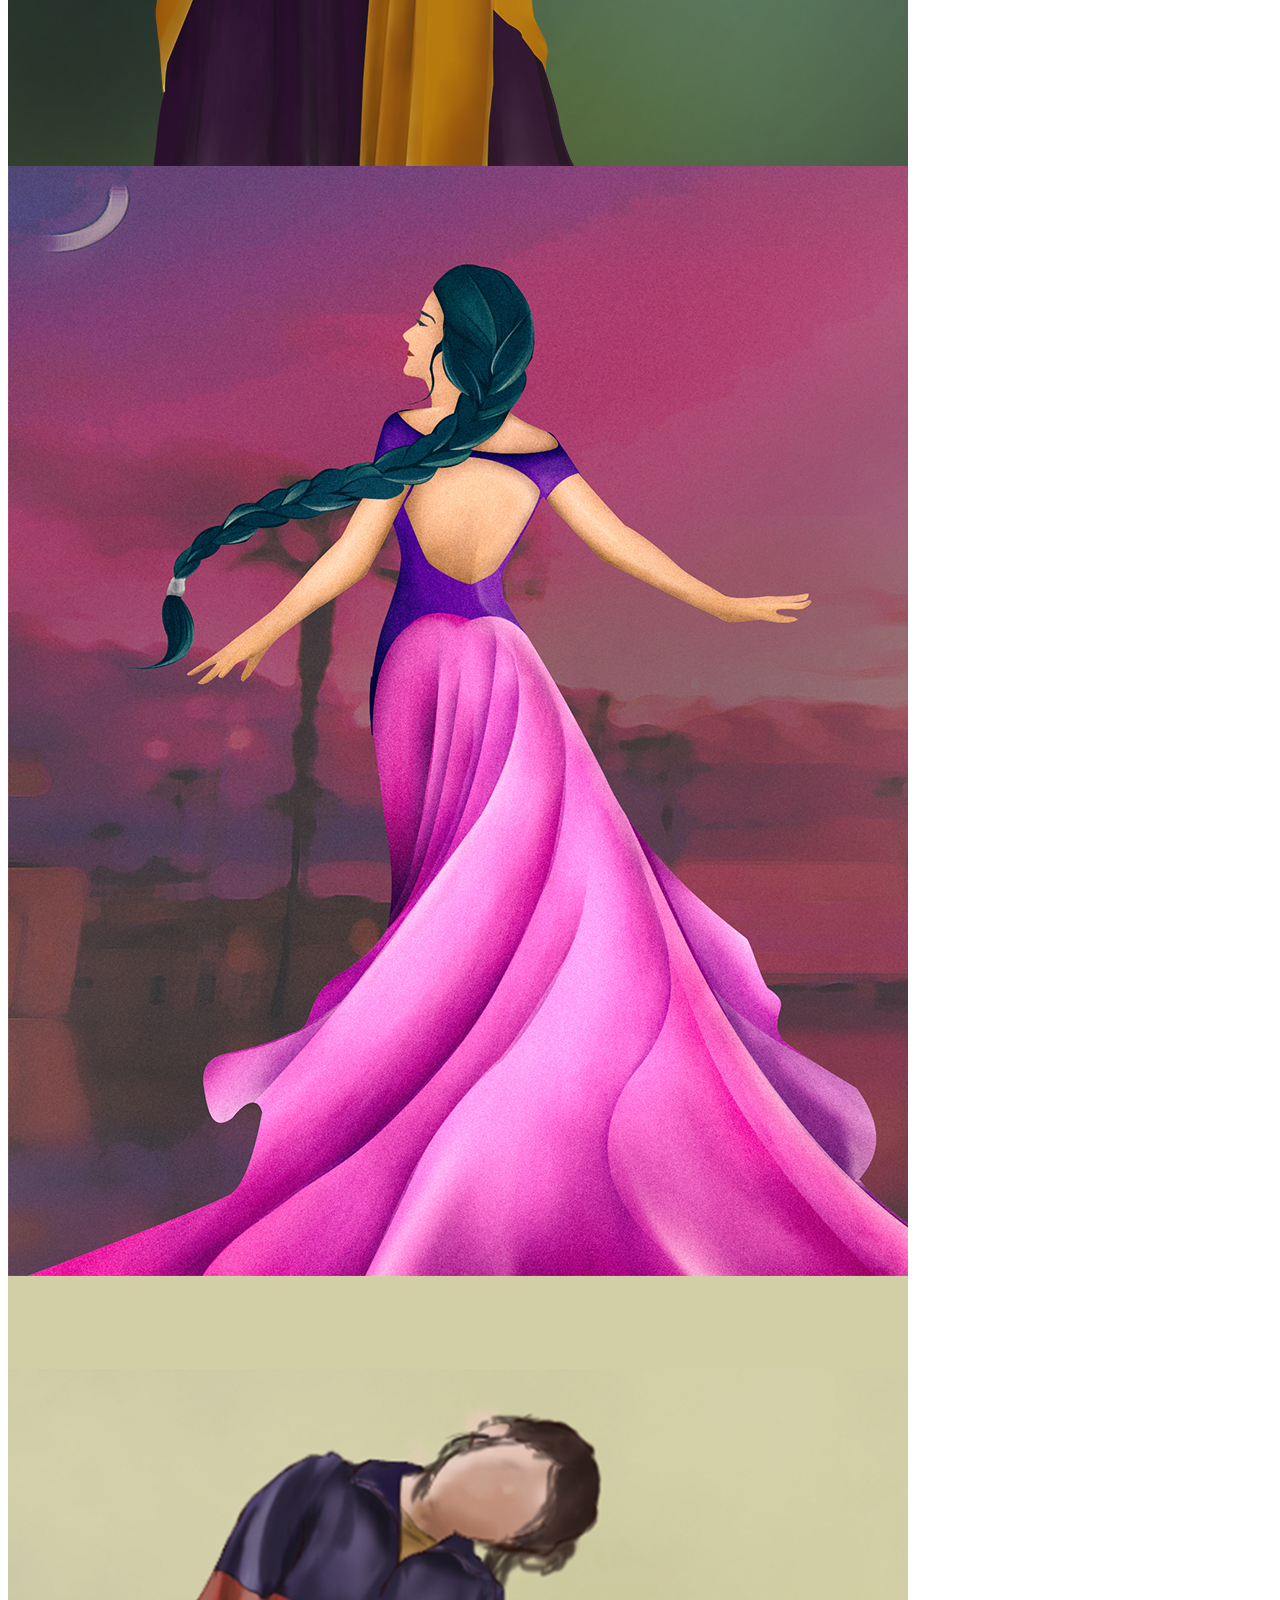
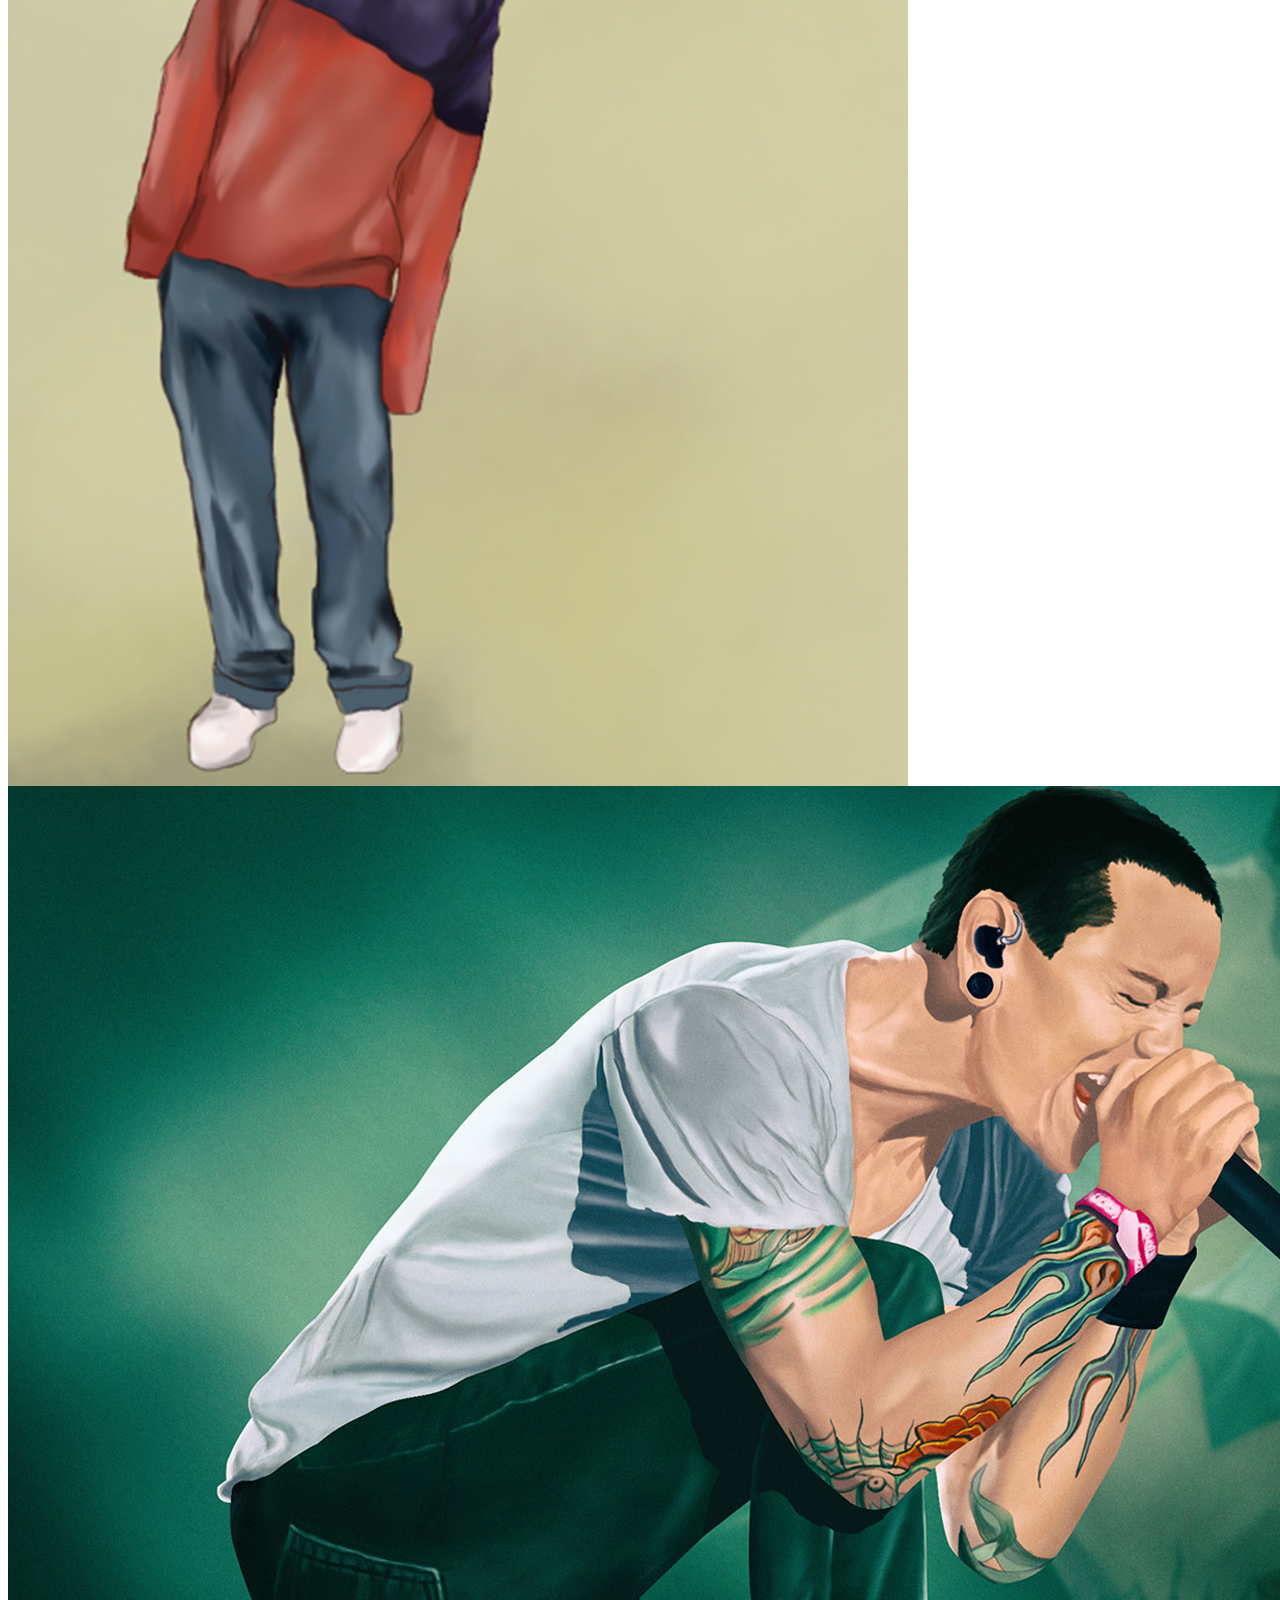
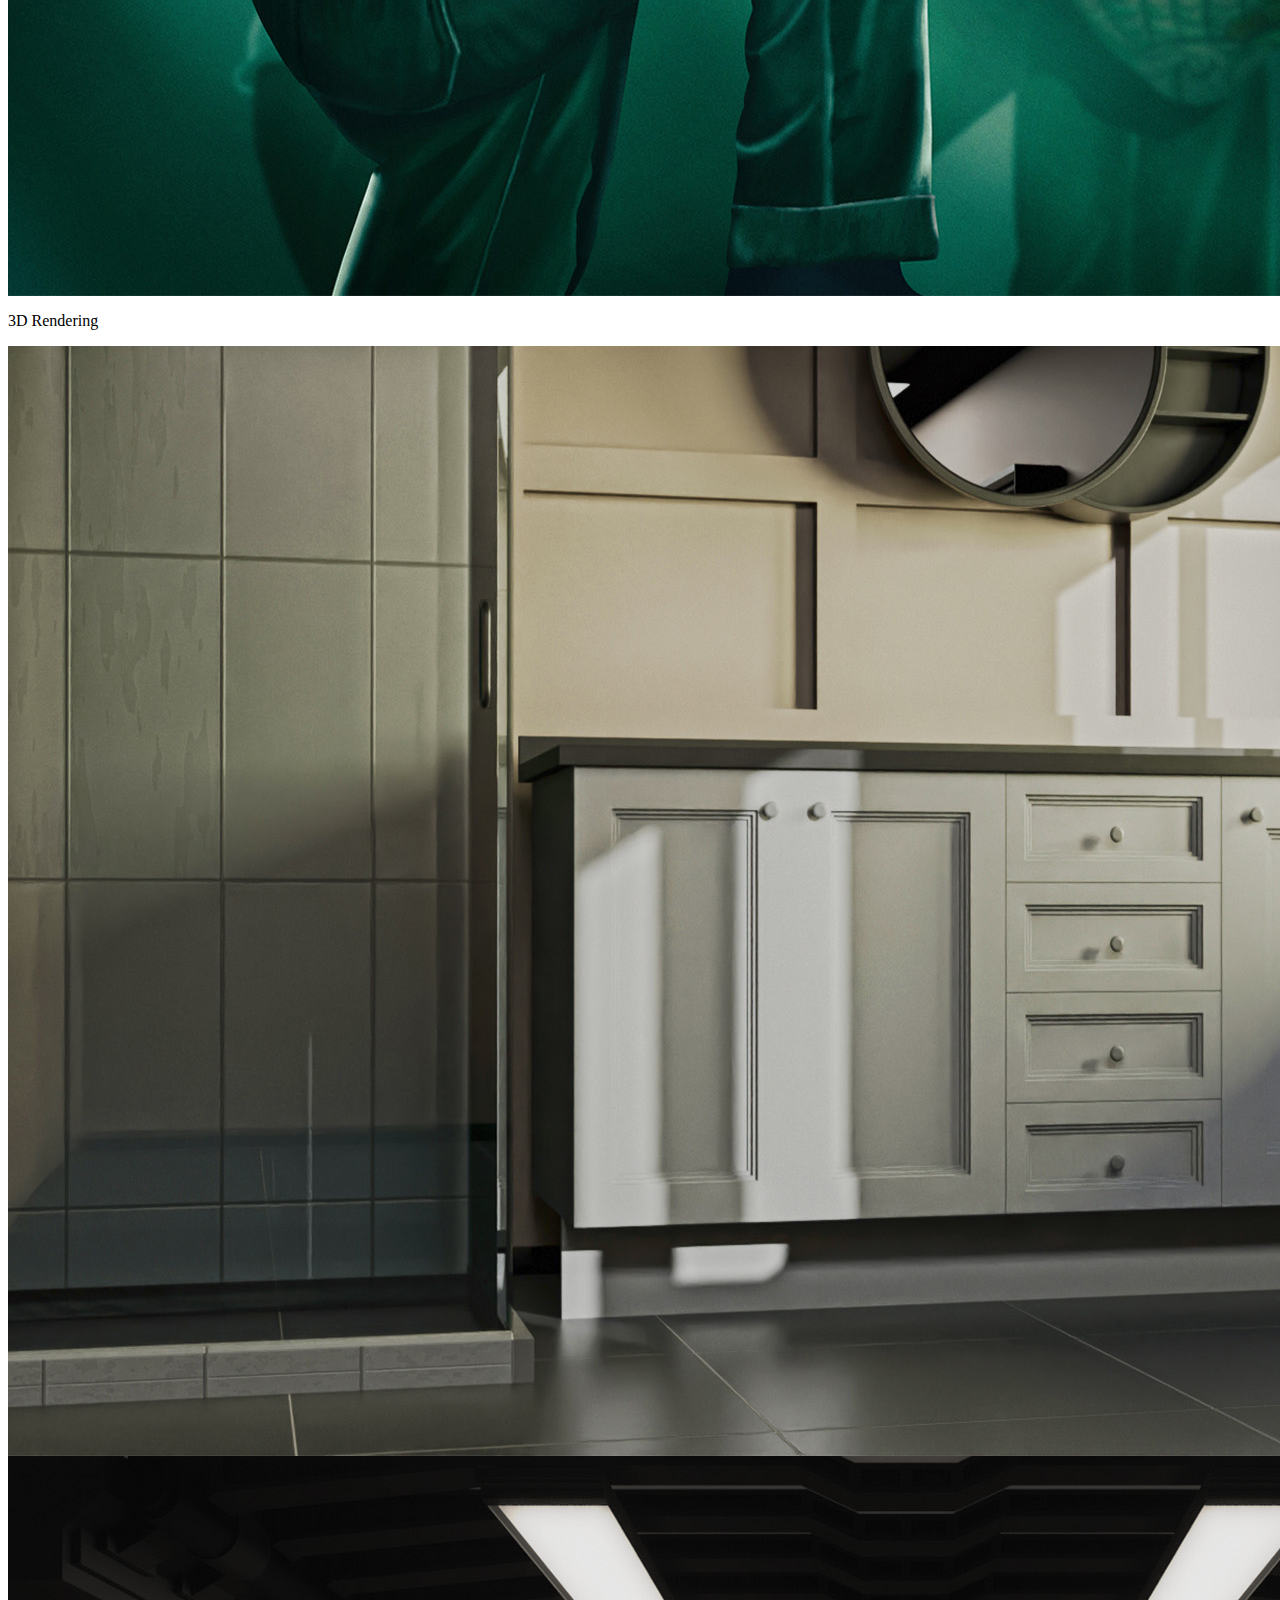
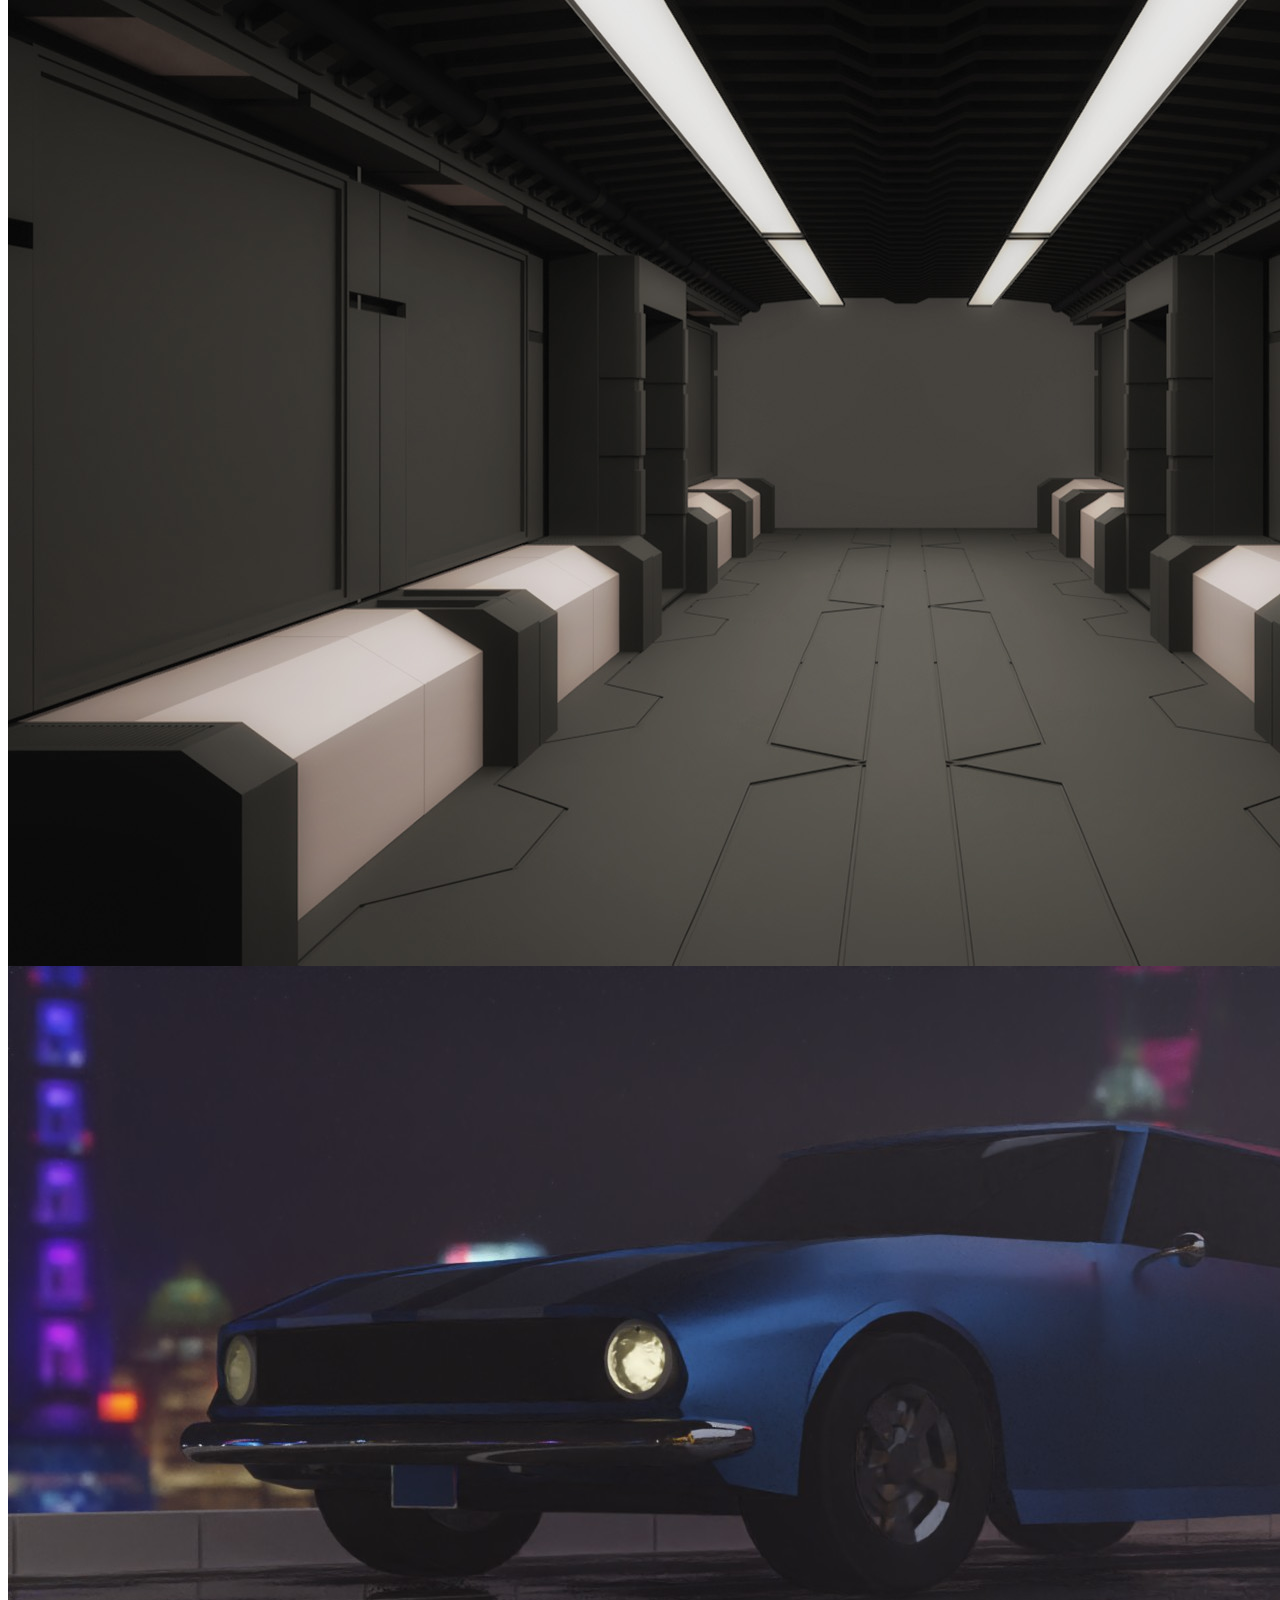
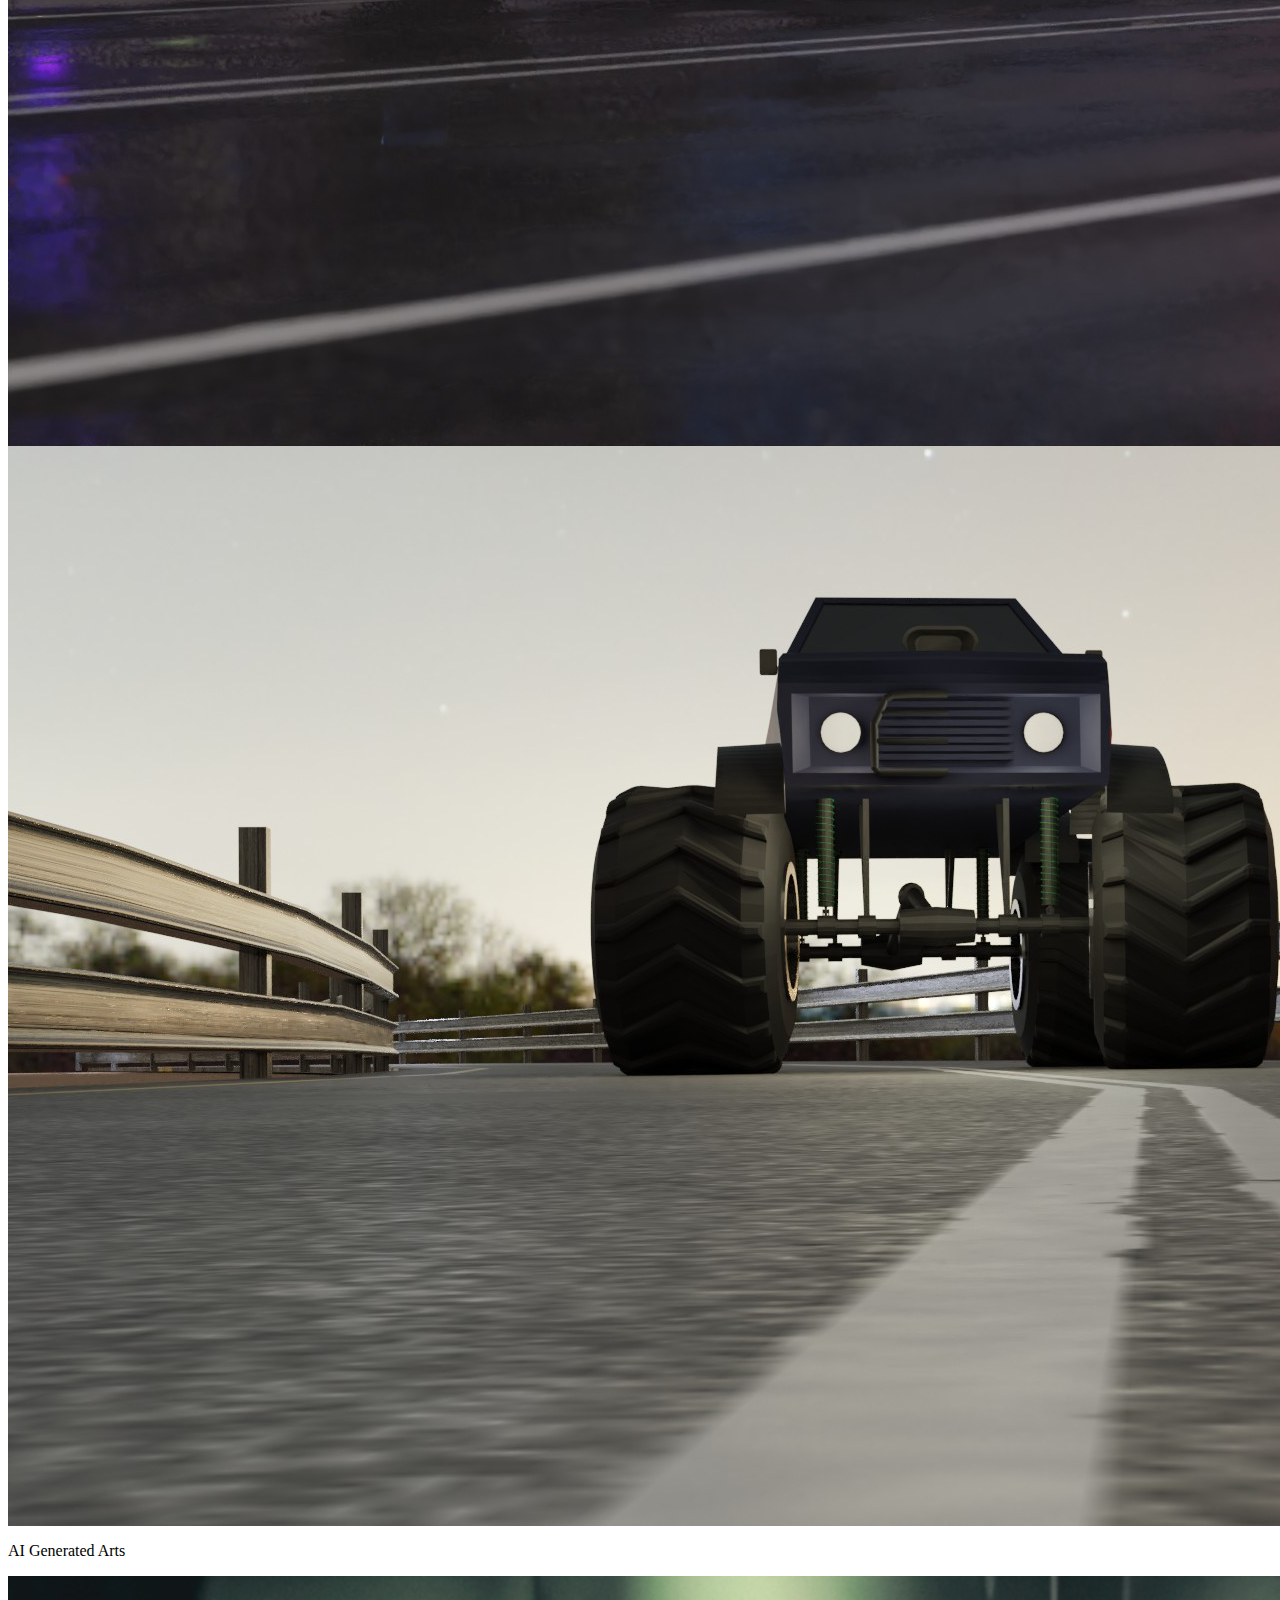
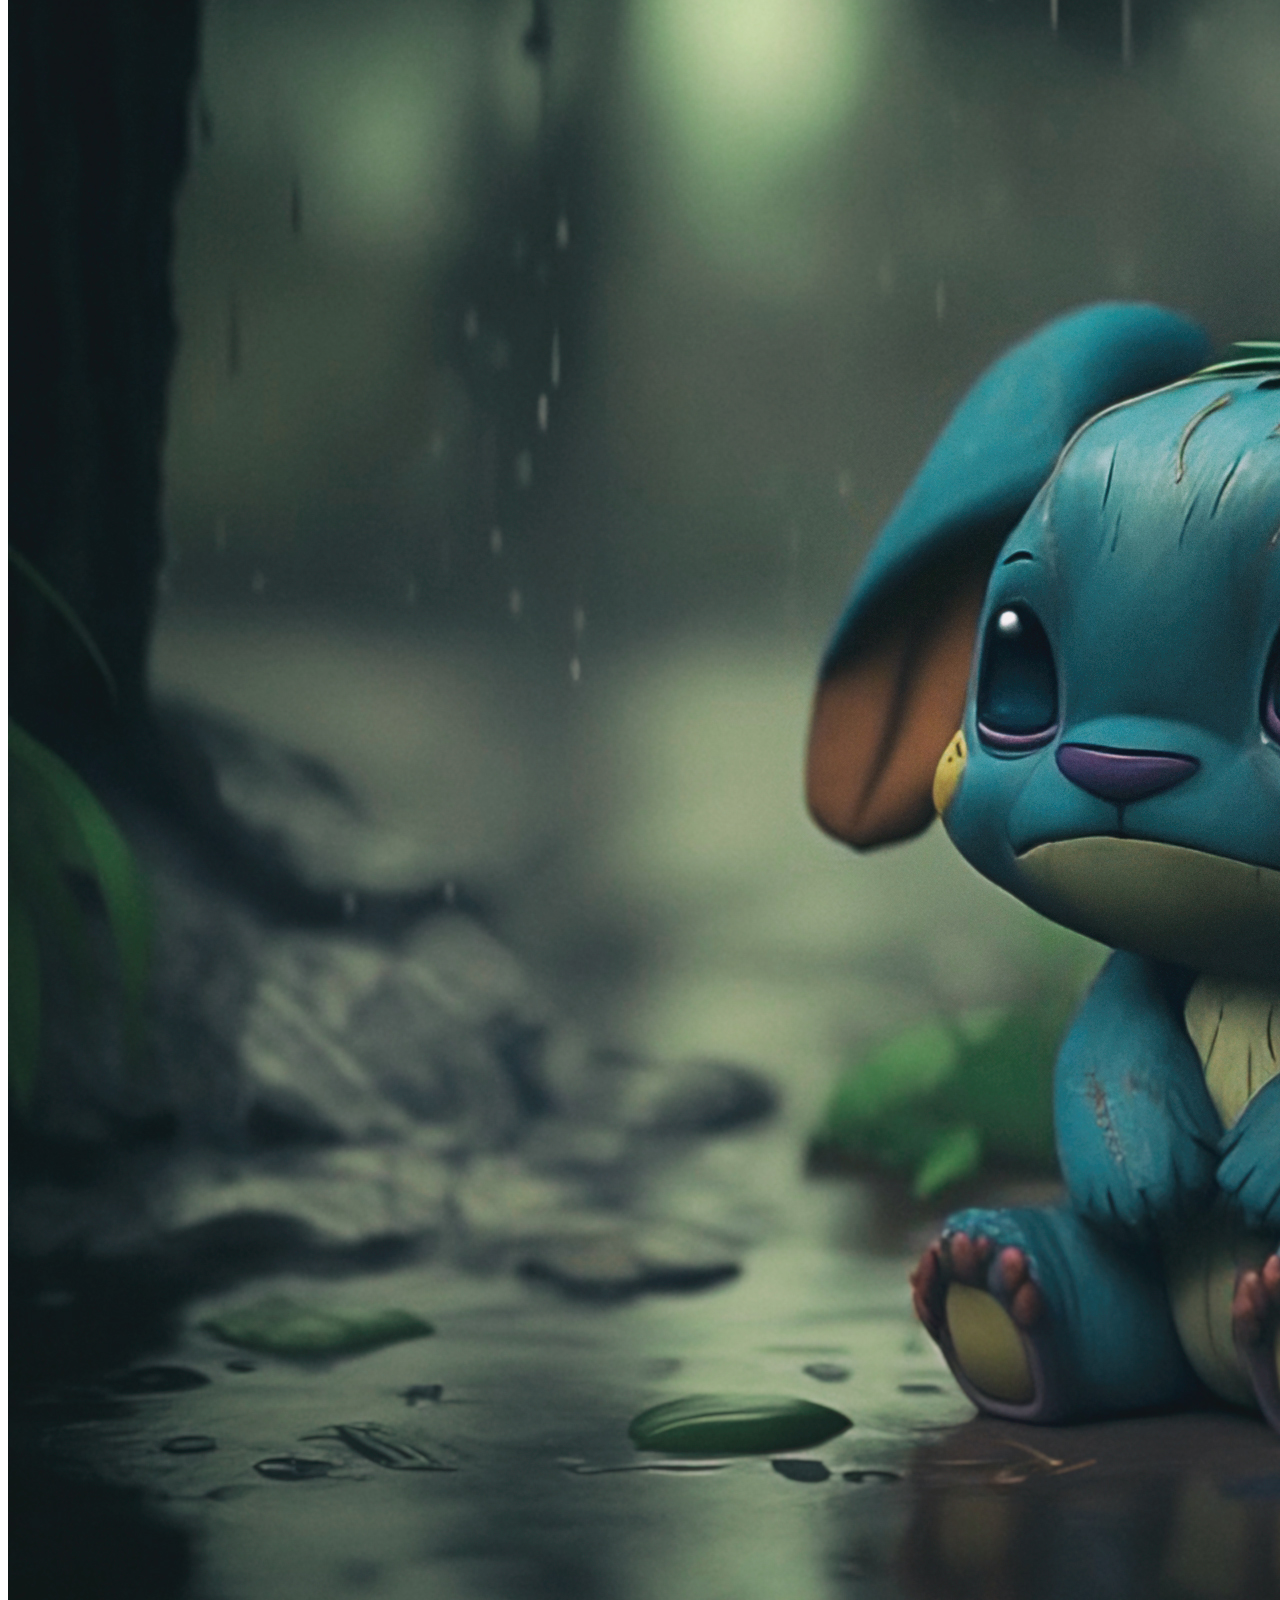
==== commit a30b9983: "Add files via upload" ====
--- a/portfolio.html
+++ b/portfolio.html
@@ -5,7 +5,9 @@
     <meta name="viewport" content="width=device-width, initial-scale=1.0">
     <title>Portfolio</title>
     <link rel="stylesheet" href="portfolio/port_style.css">
+    <link href='https://unpkg.com/boxicons@2.1.4/css/boxicons.min.css' rel='stylesheet'>
     <script src="https://ajax.googleapis.com/ajax/libs/jquery/3.6.0/jquery.min.js"></script>
+    <script defer src="Portfolio/scrpits_portfolio.js"></script>
    
 </head>
 <body>
@@ -17,18 +19,22 @@
     </section>
 
     <section class="PopUP" id="example-div">
+        <div class="close-button" id="close-container">
+            <a> <i class='bx bx-window-close' ></i> </a>
+        </div>
         <div id="container">
+            
             <div class="left">
                 <div class="round-img">
                     <img src="Portfolio/dummy.jpg" alt="dummy" id="dummy-image">
                 </div>
                 <div class="round-img-topic" id="photo-name">
-                   Dummy 
+                   
                 </div>
                 <div class="underline">
                 </div>
                 <div class="description">
-                    <span>Software :</span> <div id="photo-software"> CSP  </div> 
+                    <span>Software : </span><span id="photo-software"></span> 
                     <br>
                     <span>Ranking:</span> 5
                     <br>
@@ -40,14 +46,16 @@
             </div>
 
             <div class="middle">
+                
+
                 <div class="photo">
                     <img src="Portfolio/dummy.jpg" alt="dummy" id="dummy-image-middle">
                 </div>
-                <p>Lorem ipsum dolor sit amet consectetur, adipisicing elit. Aperiam, ab? Quam consectetur eaque voluptate sit ullam aliquid quaerat assumenda, nam, ex quas tenetur praesentium consequatur? Esse reiciendis tempore nulla corporis?
-                    Lorem ipsum dolor sit amet consectetur, adipisicing elit. Aperiam, ab? Quam consectetur eaque voluptate sit ullam aliquid quaerat assumenda, nam, ex quas tenetur praesentium consequatur? Esse reiciendis tempore nulla corporis?
+                <p id="photo-description">
                 </p>
+            </div>
 
-            </div>
+           
             
        </div>
 
@@ -111,28 +119,28 @@
         </div>
         <div id="gallery">
             <div class="square">
-              <img src="Portfolio/Ai-Arts/1.jpg">
+              <img src="Portfolio/Ai-Arts/1.jpg" data-id="13" class="gallery-image">
             </div>
             <div class="square">
-                <img src="Portfolio/Ai-Arts/2.jpg">
+                <img src="Portfolio/Ai-Arts/2.jpg" data-id="14" class="gallery-image">
            </div>
            <div class="square">
-            <img src="Portfolio/Ai-Arts/3.jpg">
+            <img src="Portfolio/Ai-Arts/3.jpg" data-id="15" class="gallery-image">
            </div>
            <div class="square">
-            <img src="Portfolio/Ai-Arts/4.jpg">
+            <img src="Portfolio/Ai-Arts/4.jpg" data-id="16" class="gallery-image">
            </div>
            <div class="square">
-            <img src="Portfolio/Ai-Arts/5.jpg">
+            <img src="Portfolio/Ai-Arts/5.jpg" data-id="17" class="gallery-image">
            </div>
            <div class="square">
-            <img src="Portfolio/Ai-Arts/6.jpg">
+            <img src="Portfolio/Ai-Arts/6.jpg" data-id="18" class="gallery-image">
            </div>
            <div class="square">
-            <img src="Portfolio/Ai-Arts/7.jpg">
+            <img src="Portfolio/Ai-Arts/7.jpg" data-id="19" class="gallery-image">
            </div>
            <div class="square">
-            <img src="Portfolio/Ai-Arts/8.jpg">
+            <img src="Portfolio/Ai-Arts/8.jpg" data-id="20" class="gallery-image">
            </div>
           </div>
     </section>
@@ -143,21 +151,21 @@
         </div>
         <div id="gallery">
             <div class="square">
-               <img src="Portfolio/Illustrations/1.jpg">
+               <img src="Portfolio/Illustrations/1.jpg" data-id="21" class="gallery-image">
             </div>
             <div class="square">
-                <img src="Portfolio/Illustrations/2.jpg">
+                <img src="Portfolio/Illustrations/2.jpg" data-id="22" class="gallery-image">
            </div>
            <div class="square">
-                <img src="Portfolio/Illustrations/3.jpg">
+                <img src="Portfolio/Illustrations/3.jpg" data-id="23" class="gallery-image">
            </div>
            <div class="square">
-                <img src="Portfolio/Illustrations/4.jpg">
+                <img src="Portfolio/Illustrations/4.jpg" data-id="24" class="gallery-image">
            </div>
          </div>
     </section>
 </section>
    
-    <script src="Portfolio/scrpits_portfolio.js"></script>
+  
 </body>
 </html>
